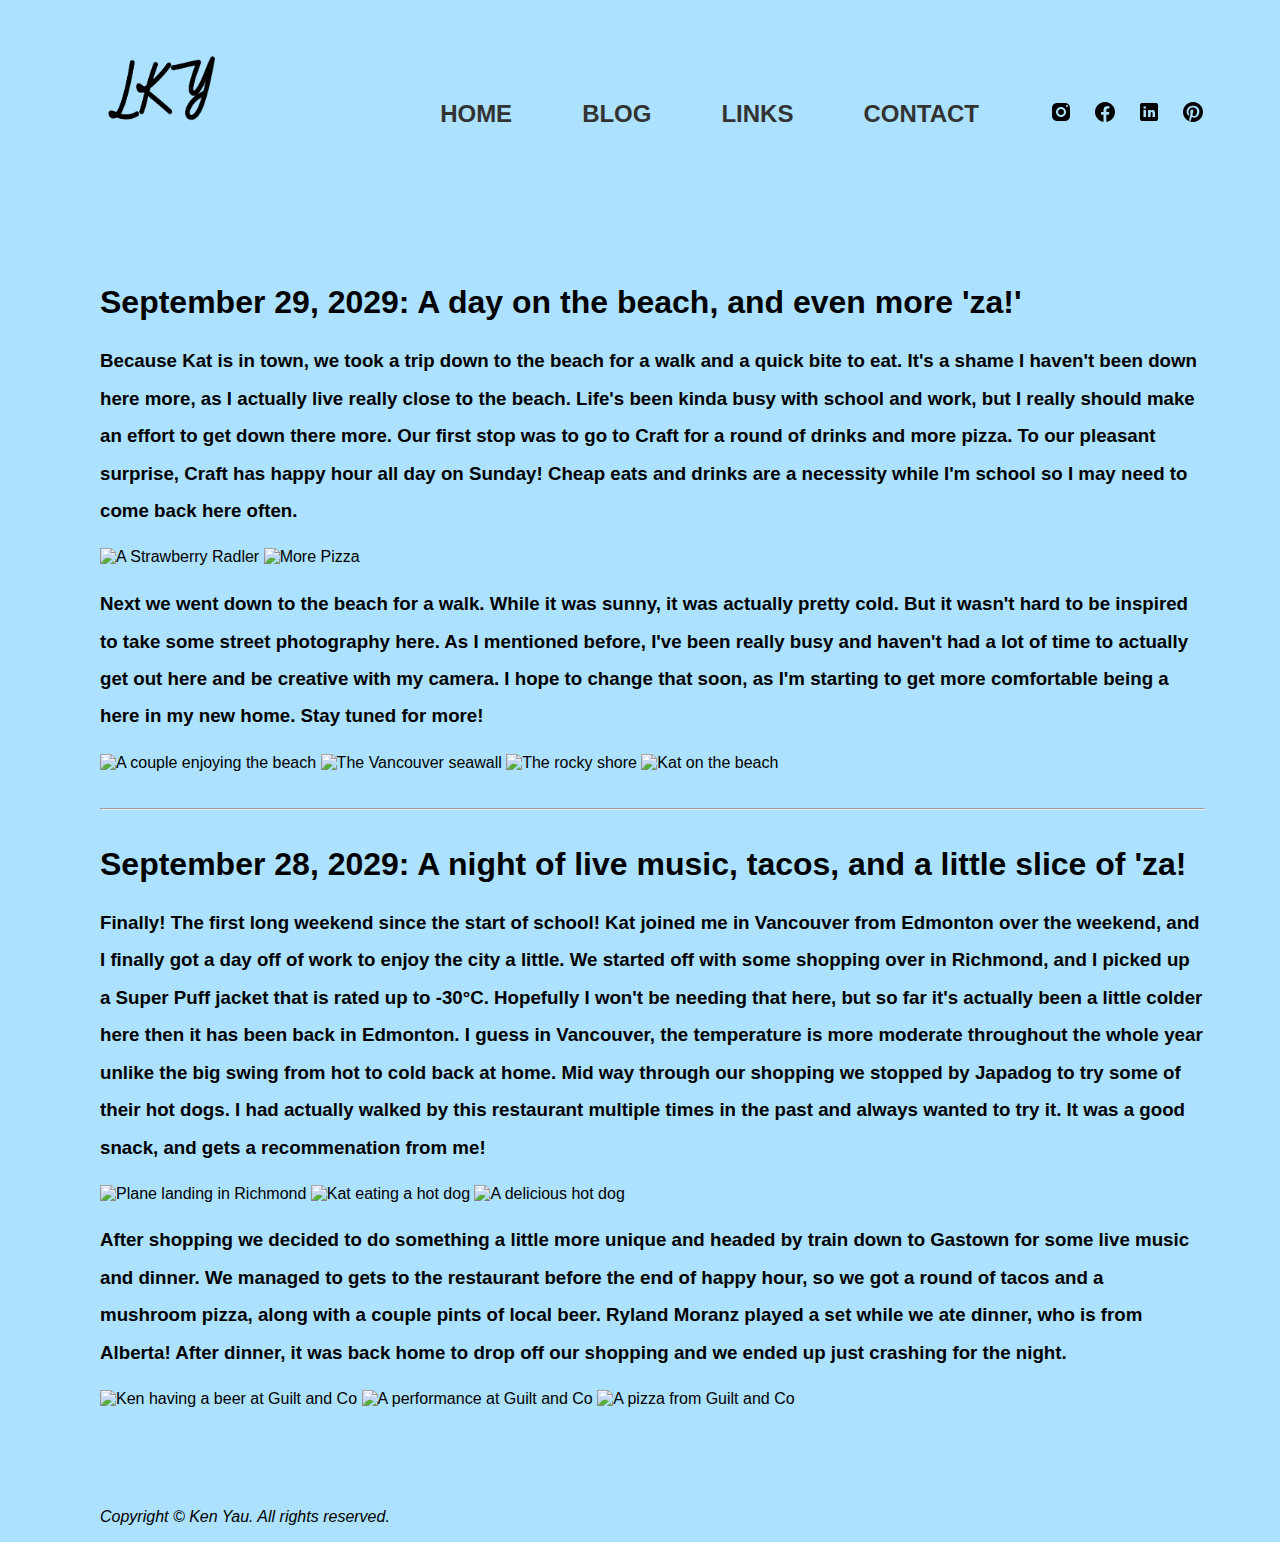
==== blog.html @ 62abdeae "Add files via upload" ====
<!DOCTYPE html>
<!-- PROJECT REQUIREMENT: This index.html document includes <!DOCTYPE>, <html>, <head>, and <body> tags correctly. -->
<html>
  <head>
    <title>Ken Yau: Designer / Photographer / FE Developer</title>
    <style>
      .content-wrapper {display: flex; justify-content: space-between; align-items: flex-start; text-align: left; gap: 50px; margin-top: -20px; line-height: 2;}
      a {text-decoration: none; color: rgb(210, 40, 40); font-weight: bold;}
      .me {height: 800px; width: auto;}
      .intro {font-weight: bold; font-size: 64px; margin-bottom: -30px; margin-top: -30px;}
      body {background-color: rgb(172, 226, 255); margin-left: 100px; margin-right: 75px; font-family: Arial, Helvetica, sans-serif; padding-top: -10px;}
      .menu {font-size: 24px; margin-bottom: 100px;}

      @media only screen and (max-width: 600px) {
        body {margin-left: 10px; margin-right: 10px; font-size: 14px;}
        .content-wrapper {flex-direction: column; gap: 20px;}
        .me {max-height: 300px; width: 100%; height: auto;}
        .intro {font-size: 32px;}
        .menu {font-size: 18px;}
        h1, h3 {font-size: 20px; line-height: 1.4;}
        a button {width: 100%; font-size: 18px; padding: 10px 20px;}
        nav ul {flex-direction: column; gap: 10px;}
      }
    </style>
  </head>

  <body>
    <header style="display: flex; justify-content: space-between; margin-top: 50px; margin-bottom: 30px; font-size: 32px;">
      <div class="logo" style="flex-shrink: 1">
        <a href="index.html">
          <img src="assets/logo.png" style="max-height: 80px">
        </a>
      </div>

<!-- PROJECT REQUIREMENT: This page contains at functional links to several other sites on my web page. The menu opens pages in the same tab, while the link
to my photography website at kenoutofken.com opens in a new tab as required according to the rubric for this assignment. -->
      <nav class="menu" style="flex-shrink: 1">
        <ul style="list-style-type: none; display: flex; gap: 20px; margin-top: 50px; padding: 0;">
          <li style="display: inline">
            <a href="index.html" style="text-decoration: none; color: #333; padding-right: 50px">HOME</a>
          </li>
          <li style="display: inline">
            <a href="blog.html" style="text-decoration: none; color: #333; padding-right: 50px">BLOG</a>
          </li>
          <li>
            <a href="links.html" style="text-decoration: none; color: #333; padding-right: 50px">LINKS</a>
          </li>
          <li style="display: inline">
            <a href="mailto:yauken@outlook.com" style="text-decoration: none; color: #333; padding-right: 50px">CONTACT</a>
          </li>
          <li style="display: inline">
              <a href="http://www.instagram.com/kenoutofken/" target="_blank"><img src="assets/icons8-instagram-24.png"></a>
          </li>
          <li style="display: inline">
              <a href="http://www.facebook.com/itskenoutofken/" target="_blank"><img src="assets/icons8-facebook-24.png"></a>
          </li>
          <li style="display: inline">
              <a href="https://www.linkedin.com/in/kenoutofken/" target="_blank"><img src="assets/icons8-linkedin-24.png"></a>
          </li>
          <li style="display: inline">
              <a href="http://www.pinterest.com/kenoutofken/" target="_blank"><img src="assets/icons8-pinterest-24.png"></a>
          </li>
          </li>
        </ul>
      </nav>
    </header>

<!-- PROJECT REQUIREMENT: The following blog post is to use the heading requirements as described by the project outline. A larger <h1> tag was used for
title of the blog post, with the body text in 2 separate paragraphs using the <p> tag as required for the project. Each body paragraph
used the <h3> tag for smaller text, as well as a style specification to increase the line spacing to 2.-->
 

  <h1>
    September 29, 2029: A day on the beach, and even more 'za!'
  </h1>
  <h3 style="line-height: 2">
    Because Kat is in town, we took a trip down to the beach for a walk and a quick bite to eat. It's a shame I haven't been down here more, as I actually live really close
    to the beach. Life's been kinda busy with school and work, but I really should make an effort to get down there more. Our first stop was to go to Craft for a round of drinks and more
    pizza. To our pleasant surprise, Craft has happy hour all day on Sunday! Cheap eats and drinks are a necessity while I'm school so I may need to come back here often.
  </h3>
<!-- PROJECT REQUIREMENT: The following images meets the requirement for embedded images with alt attributes. -->
  <div class="image-gallery">
    <img style="max-height: 500px" src="media/DSCF9050.jpg" alt="A Strawberry Radler">
    <img style="max-height: 500px" src="media/DSCF9055.jpg" alt="More Pizza">
  </div>
  <h3 style="line-height: 2">
    Next we went down to the beach for a walk. While it was sunny, it was actually pretty cold. But it wasn't hard to be inspired to take some street photography here. As I mentioned before, I've been really busy and haven't had
    a lot of time to actually get out here and be creative with my camera. I hope to change that soon, as I'm starting to get more comfortable being a here in my new home. Stay tuned for more!
  </h3>
  <div class="image-gallery">
    <img style="max-height: 500px" src="media/DSCF9058.jpg" alt="A couple enjoying the beach">
    <img style="max-height: 500px" src="media/DSCF9060.jpg" alt="The Vancouver seawall">
    <img style="max-height: 500px" src="media/DSCF9067.jpg" alt="The rocky shore">
    <img style="max-height: 500px" src="media/DSCF9077.jpg" alt="Kat on the beach">
  </div>

  <hr style="margin-top: 36px; margin-bottom: 36px;">

    <h1>
      September 28, 2029: A night of live music, tacos, and a little slice of 'za!
    </h1>
    <h3 style="line-height: 2">
      Finally! The first long weekend since the start of school! Kat joined me in Vancouver from Edmonton over the weekend, and I finally got a day off of work to enjoy the city a little. 
      We started off with some shopping over in Richmond, and I picked up a Super Puff jacket that is rated up to -30&degC. Hopefully I won't be needing that here, but so far it's actually been
      a little colder here then it has been back in Edmonton. I guess in Vancouver, the temperature is more moderate throughout the whole year unlike the big swing from hot to cold back at home.
      Mid way through our shopping we stopped by Japadog to try some of their hot dogs. I had actually walked by this restaurant multiple times in the past and always wanted to try it. It was a good snack,
      and gets a recommenation from me!
    </h3>
<!-- PROJECT REQUIREMENT: The following images meets the requirement for embedded images with alt attributes. -->
    <div class="image-gallery">
      <img style="max-height: 500px" src="media/DSCF8983.jpg" alt="Plane landing in Richmond">
      <img style="max-height: 500px" src="media/DSCF8996.jpg" alt="Kat eating a hot dog">
      <img style="max-height: 500px" src="media/DSCF8997.jpg" alt="A delicious hot dog">
    </div>
    <h3 style="line-height: 2">
      After shopping we decided to do something a little more unique and headed by train down to Gastown for some live music and dinner. We managed to gets
      to the restaurant before the end of happy hour, so we got a round of tacos and a mushroom pizza, along with a couple pints of local beer. Ryland Moranz
      played a set while we ate dinner, who is from Alberta! After dinner, it was back home to drop off our shopping and we ended up just crashing for the night.
    </h3>
    <div class="image-gallery">
      <img style="max-height: 500px" src="media/DSCF9017.jpg" alt="Ken having a beer at Guilt and Co">
      <img style="max-height: 500px" src="media/DSCF9018.jpg" alt="A performance at Guilt and Co">
      <img style="max-height: 500px" src="media/DSCF9024.jpg" alt="A pizza from Guilt and Co">
    </div>

    <p style="font-style: italic; margin-top: 100px">Copyright &copy Ken Yau. All rights reserved.</p>
  </body>
</html>
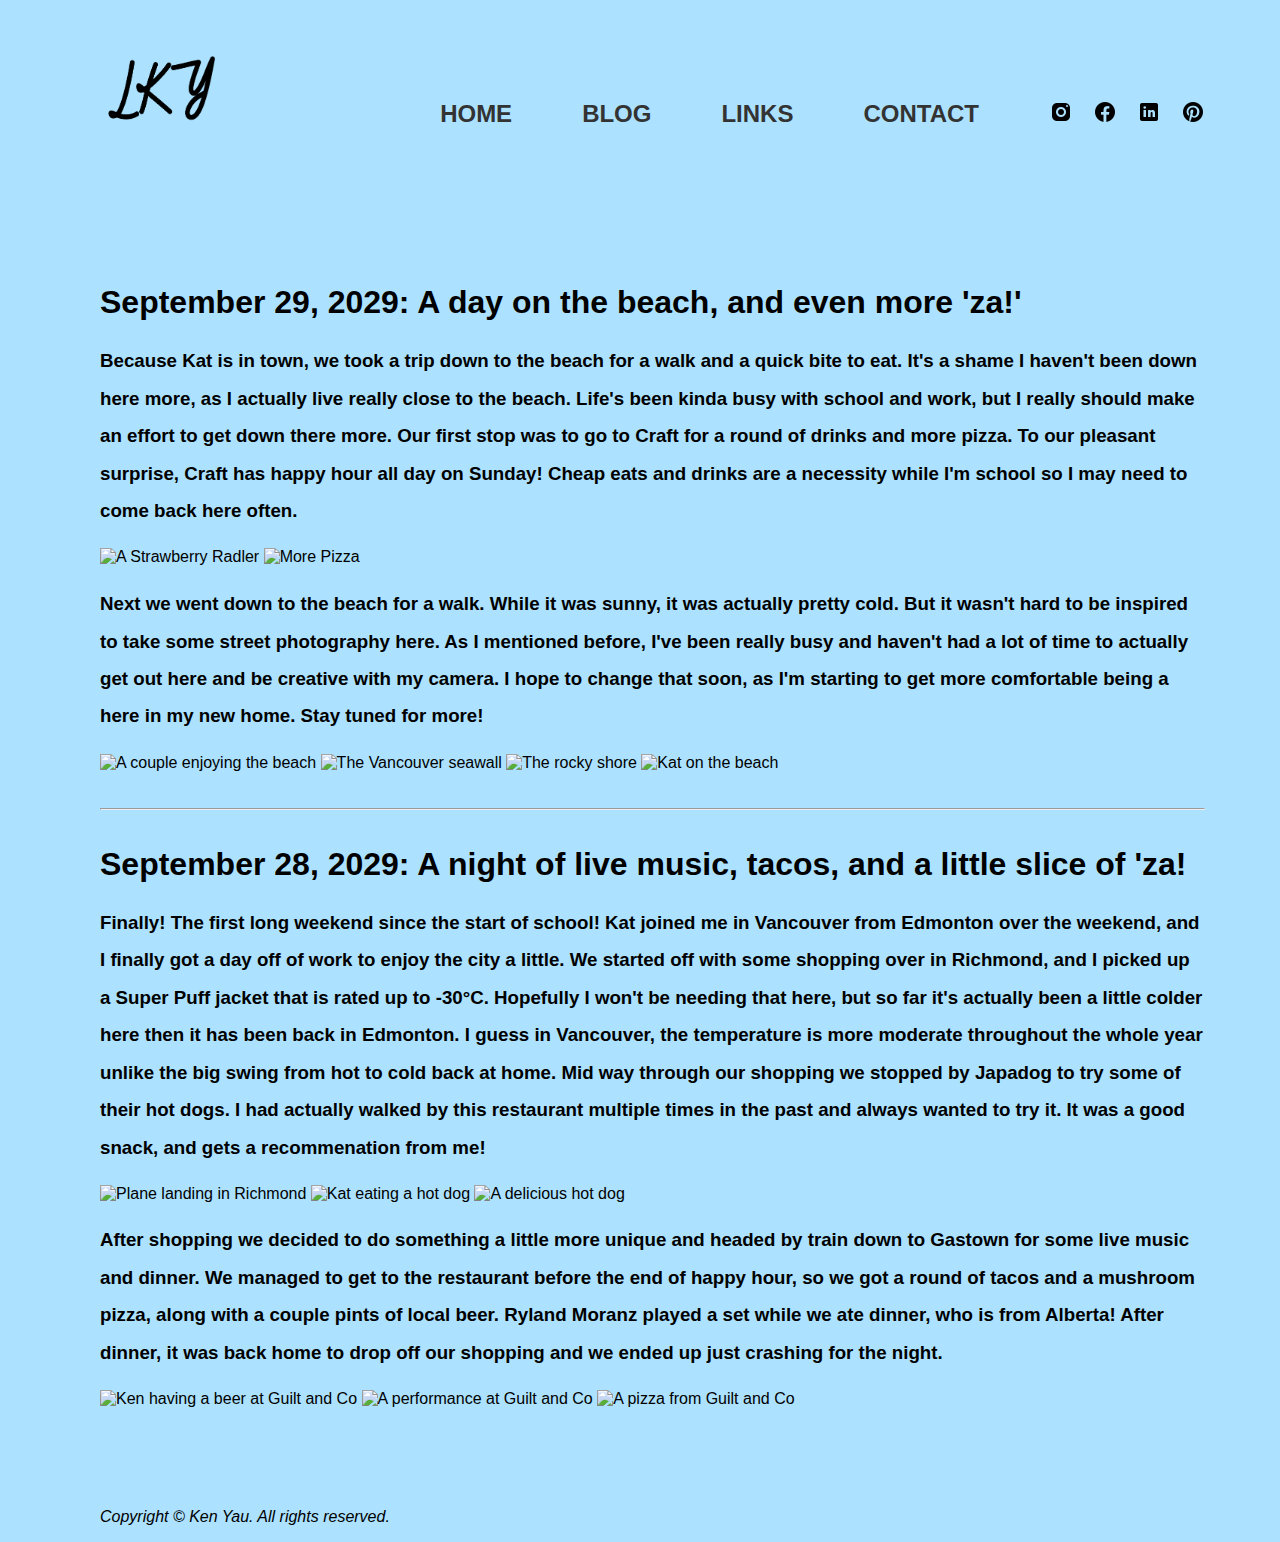
==== commit ef432f95: "Add files via upload" ====
--- a/blog.html
+++ b/blog.html
@@ -2,6 +2,8 @@
 <!-- PROJECT REQUIREMENT: This index.html document includes <!DOCTYPE>, <html>, <head>, and <body> tags correctly. -->
 <html>
   <head>
+    <meta charset="UTF-8">
+    <meta name="viewport" content="width=device-width, initial-scale=1.0">
     <title>Ken Yau: Designer / Photographer / FE Developer</title>
     <style>
       .content-wrapper {display: flex; justify-content: space-between; align-items: flex-start; text-align: left; gap: 50px; margin-top: -20px; line-height: 2;}
@@ -11,7 +13,7 @@
       body {background-color: rgb(172, 226, 255); margin-left: 100px; margin-right: 75px; font-family: Arial, Helvetica, sans-serif; padding-top: -10px;}
       .menu {font-size: 24px; margin-bottom: 100px;}
 
-      @media only screen and (max-width: 600px) {
+      @media only screen and (max-width: 1000px) {
         body {margin-left: 10px; margin-right: 10px; font-size: 14px;}
         .content-wrapper {flex-direction: column; gap: 20px;}
         .me {max-height: 300px; width: 100%; height: auto;}
@@ -113,7 +115,7 @@
       <img style="max-height: 500px" src="media/DSCF8997.jpg" alt="A delicious hot dog">
     </div>
     <h3 style="line-height: 2">
-      After shopping we decided to do something a little more unique and headed by train down to Gastown for some live music and dinner. We managed to gets
+      After shopping we decided to do something a little more unique and headed by train down to Gastown for some live music and dinner. We managed to get
       to the restaurant before the end of happy hour, so we got a round of tacos and a mushroom pizza, along with a couple pints of local beer. Ryland Moranz
       played a set while we ate dinner, who is from Alberta! After dinner, it was back home to drop off our shopping and we ended up just crashing for the night.
     </h3>
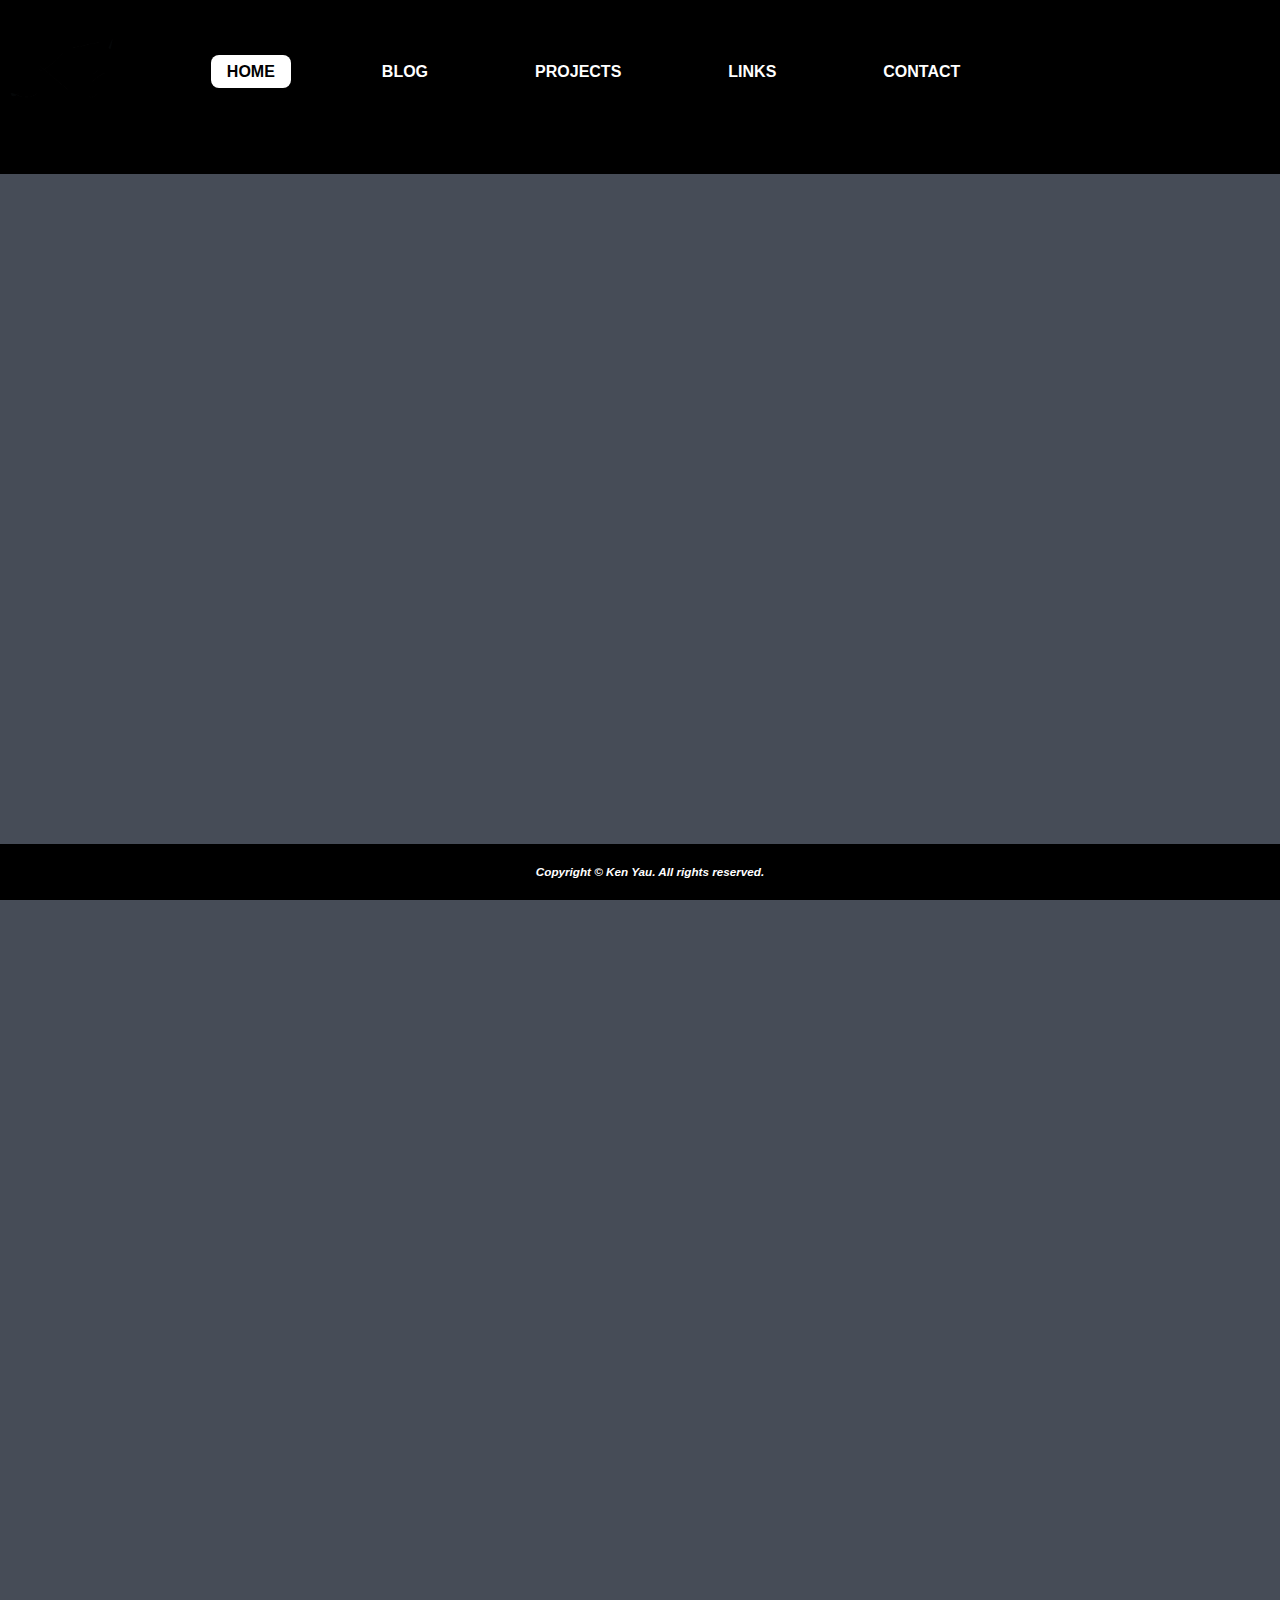
==== commit a77f2ceb: "Add files via upload" ====
--- a/blog.html
+++ b/blog.html
@@ -1,130 +1,319 @@
 <!DOCTYPE html>
-<!-- PROJECT REQUIREMENT: This index.html document includes <!DOCTYPE>, <html>, <head>, and <body> tags correctly. -->
 <html>
   <head>
-    <meta charset="UTF-8">
-    <meta name="viewport" content="width=device-width, initial-scale=1.0">
+    <!-- ASSIGNMENT 03 REQUIREMENT: The following code links the external CSS file to this HTML file. -->
+    <link rel="stylesheet" href="styles.css" />
+    <!-- ASSIGNMENT 03 REQUIREMENT: THe following code links external fonts using Google Font to my website. -->
+    <link rel="preconnect" href="https://fonts.googleapis.com" />
+    <link rel="preconnect" href="https://fonts.gstatic.com" crossorigin />
+    <link
+      href="https://fonts.googleapis.com/css2?family=Oswald:wght@200..700&display=swap"
+      rel="stylesheet"
+    />
+    <link
+      href="https://fonts.googleapis.com/css2?family=Roboto:ital,wght@0,100;0,300;0,400;0,500;0,700;0,900;1,100;1,300;1,400;1,500;1,700;1,900&display=swap"
+      rel="stylesheet"
+    />
+    <link
+      href="https://fonts.googleapis.com/css2?family=Qwitcher+Grypen:wght@400;700&display=swap"
+      rel="stylesheet"
+    />
+    <meta charset="UTF-8" />
+    <meta name="viewport" content="width=device-width, initial-scale=1.0" />
     <title>Ken Yau: Designer / Photographer / FE Developer</title>
-    <style>
-      .content-wrapper {display: flex; justify-content: space-between; align-items: flex-start; text-align: left; gap: 50px; margin-top: -20px; line-height: 2;}
-      a {text-decoration: none; color: rgb(210, 40, 40); font-weight: bold;}
-      .me {height: 800px; width: auto;}
-      .intro {font-weight: bold; font-size: 64px; margin-bottom: -30px; margin-top: -30px;}
-      body {background-color: rgb(172, 226, 255); margin-left: 100px; margin-right: 75px; font-family: Arial, Helvetica, sans-serif; padding-top: -10px;}
-      .menu {font-size: 24px; margin-bottom: 100px;}
-
-      @media only screen and (max-width: 1000px) {
-        body {margin-left: 10px; margin-right: 10px; font-size: 14px;}
-        .content-wrapper {flex-direction: column; gap: 20px;}
-        .me {max-height: 300px; width: 100%; height: auto;}
-        .intro {font-size: 32px;}
-        .menu {font-size: 18px;}
-        h1, h3 {font-size: 20px; line-height: 1.4;}
-        a button {width: 100%; font-size: 18px; padding: 10px 20px;}
-        nav ul {flex-direction: column; gap: 10px;}
-      }
-    </style>
   </head>
 
   <body>
-    <header style="display: flex; justify-content: space-between; margin-top: 50px; margin-bottom: 30px; font-size: 32px;">
-      <div class="logo" style="flex-shrink: 1">
-        <a href="index.html">
-          <img src="assets/logo.png" style="max-height: 80px">
-        </a>
-      </div>
-
-<!-- PROJECT REQUIREMENT: This page contains at functional links to several other sites on my web page. The menu opens pages in the same tab, while the link
-to my photography website at kenoutofken.com opens in a new tab as required according to the rubric for this assignment. -->
-      <nav class="menu" style="flex-shrink: 1">
-        <ul style="list-style-type: none; display: flex; gap: 20px; margin-top: 50px; padding: 0;">
-          <li style="display: inline">
-            <a href="index.html" style="text-decoration: none; color: #333; padding-right: 50px">HOME</a>
-          </li>
-          <li style="display: inline">
-            <a href="blog.html" style="text-decoration: none; color: #333; padding-right: 50px">BLOG</a>
-          </li>
-          <li>
-            <a href="links.html" style="text-decoration: none; color: #333; padding-right: 50px">LINKS</a>
-          </li>
-          <li style="display: inline">
-            <a href="mailto:yauken@outlook.com" style="text-decoration: none; color: #333; padding-right: 50px">CONTACT</a>
-          </li>
-          <li style="display: inline">
-              <a href="http://www.instagram.com/kenoutofken/" target="_blank"><img src="assets/icons8-instagram-24.png"></a>
-          </li>
-          <li style="display: inline">
-              <a href="http://www.facebook.com/itskenoutofken/" target="_blank"><img src="assets/icons8-facebook-24.png"></a>
-          </li>
-          <li style="display: inline">
-              <a href="https://www.linkedin.com/in/kenoutofken/" target="_blank"><img src="assets/icons8-linkedin-24.png"></a>
-          </li>
-          <li style="display: inline">
-              <a href="http://www.pinterest.com/kenoutofken/" target="_blank"><img src="assets/icons8-pinterest-24.png"></a>
-          </li>
+    <header>
+      <div>
+        <a href="index.html"><img id="sitelogo" src="assets/logo.png" /></a>
+      </div>
+      <nav class="menu">
+        <ul id="menubar">
+          <li>
+            <a
+              href="index.html"
+              style="
+                text-decoration: none;
+                color: black;
+                background-color: White;
+                border-radius: 8px;
+                padding: 8px 16px;
+              "
+              >HOME</a
+            >
+          </li>
+          <li>
+            <a href="blog.html" style="text-decoration: none">BLOG</a>
+          </li>
+          <li>
+            <a href="projects.html" style="text-decoration: none">PROJECTS</a>
+          </li>
+          <li>
+            <a href="links.html" style="text-decoration: none">LINKS</a>
+          </li>
+          <li>
+            <a href="mailto:yauken@outlook.com" style="text-decoration: none"
+              >CONTACT</a
+            >
           </li>
         </ul>
       </nav>
+      <ul id="socialmedia">
+        <li>
+          <a href="http://www.instagram.com/kenoutofken/" target="_blank"
+            ><img
+              src="assets/icons8-instagram-24.png"
+              width="24px"
+              height="24px"
+          /></a>
+        </li>
+        <li>
+          <a href="http://www.facebook.com/itskenoutofken/" target="_blank"
+            ><img
+              src="assets/icons8-facebook-24.png"
+              width="24px"
+              height="24px"
+          /></a>
+        </li>
+        <li>
+          <a href="https://www.linkedin.com/in/kenoutofken/" target="_blank"
+            ><img
+              src="assets/icons8-linkedin-24.png"
+              width="24px"
+              height="24px"
+          /></a>
+        </li>
+        <li>
+          <a href="http://www.pinterest.com/kenoutofken/" target="_blank"
+            ><img
+              src="assets/icons8-pinterest-24.png"
+              width="24px"
+              height="24px"
+          /></a>
+        </li>
+      </ul>
     </header>
-
-<!-- PROJECT REQUIREMENT: The following blog post is to use the heading requirements as described by the project outline. A larger <h1> tag was used for
-title of the blog post, with the body text in 2 separate paragraphs using the <p> tag as required for the project. Each body paragraph
-used the <h3> tag for smaller text, as well as a style specification to increase the line spacing to 2.-->
- 
-
-  <h1>
-    September 29, 2029: A day on the beach, and even more 'za!'
-  </h1>
-  <h3 style="line-height: 2">
-    Because Kat is in town, we took a trip down to the beach for a walk and a quick bite to eat. It's a shame I haven't been down here more, as I actually live really close
-    to the beach. Life's been kinda busy with school and work, but I really should make an effort to get down there more. Our first stop was to go to Craft for a round of drinks and more
-    pizza. To our pleasant surprise, Craft has happy hour all day on Sunday! Cheap eats and drinks are a necessity while I'm school so I may need to come back here often.
-  </h3>
-<!-- PROJECT REQUIREMENT: The following images meets the requirement for embedded images with alt attributes. -->
-  <div class="image-gallery">
-    <img style="max-height: 500px" src="media/DSCF9050.jpg" alt="A Strawberry Radler">
-    <img style="max-height: 500px" src="media/DSCF9055.jpg" alt="More Pizza">
-  </div>
-  <h3 style="line-height: 2">
-    Next we went down to the beach for a walk. While it was sunny, it was actually pretty cold. But it wasn't hard to be inspired to take some street photography here. As I mentioned before, I've been really busy and haven't had
-    a lot of time to actually get out here and be creative with my camera. I hope to change that soon, as I'm starting to get more comfortable being a here in my new home. Stay tuned for more!
-  </h3>
-  <div class="image-gallery">
-    <img style="max-height: 500px" src="media/DSCF9058.jpg" alt="A couple enjoying the beach">
-    <img style="max-height: 500px" src="media/DSCF9060.jpg" alt="The Vancouver seawall">
-    <img style="max-height: 500px" src="media/DSCF9067.jpg" alt="The rocky shore">
-    <img style="max-height: 500px" src="media/DSCF9077.jpg" alt="Kat on the beach">
-  </div>
-
-  <hr style="margin-top: 36px; margin-bottom: 36px;">
-
-    <h1>
-      September 28, 2029: A night of live music, tacos, and a little slice of 'za!
-    </h1>
-    <h3 style="line-height: 2">
-      Finally! The first long weekend since the start of school! Kat joined me in Vancouver from Edmonton over the weekend, and I finally got a day off of work to enjoy the city a little. 
-      We started off with some shopping over in Richmond, and I picked up a Super Puff jacket that is rated up to -30&degC. Hopefully I won't be needing that here, but so far it's actually been
-      a little colder here then it has been back in Edmonton. I guess in Vancouver, the temperature is more moderate throughout the whole year unlike the big swing from hot to cold back at home.
-      Mid way through our shopping we stopped by Japadog to try some of their hot dogs. I had actually walked by this restaurant multiple times in the past and always wanted to try it. It was a good snack,
-      and gets a recommenation from me!
-    </h3>
-<!-- PROJECT REQUIREMENT: The following images meets the requirement for embedded images with alt attributes. -->
-    <div class="image-gallery">
-      <img style="max-height: 500px" src="media/DSCF8983.jpg" alt="Plane landing in Richmond">
-      <img style="max-height: 500px" src="media/DSCF8996.jpg" alt="Kat eating a hot dog">
-      <img style="max-height: 500px" src="media/DSCF8997.jpg" alt="A delicious hot dog">
+    <div class="blog">
+      <h2>
+        Ocotber 10, 2024: A Really Expensive Pork Chop and a Beer Killed by Beef
+        Jerky
+      </h2>
+      <p>
+        Jeff was in town last week for a wedding so we had a chance to catch up.
+        We went to check out this really cool restaurant called Bar Tartar in
+        Gastown. The idea behind this spot is that they have rotating chefs that
+        come in and create feature menus for a limited time. This time around,
+        Jeff treated me to some pork, hand made pasta noodles, and vegetables.
+        They were small tapas, but really tasty. Honestly it was pretty
+        expensive, but definitely worth the experience if you are a food lover.
+      </p>
+      <div class="image-gallery">
+        <img
+          class="blogpics"
+          style="max-height: 500px"
+          src="media/DSCF9095.jpg"
+          alt="A Strawberry Radler"
+        />
+        <img
+          class="blogpics"
+          style="max-height: 500px"
+          src="media/DSCF9099.jpg"
+          alt="A Strawberry Radler"
+        />
+      </div>
+      <p>
+        Afterwards, we went to Guilt and Co again (which is quickly becoming one of my favorite
+        spots here in the city). I spilled a beer all over Jeff while trying to get a piece of
+        beef jerky, so that was one way to start the experience. Later on in the night, we walked
+        down Granville St and as is tradition for my blog, got a pizza from Firecrust before heading
+        home. I also learned that my Fuji X100 camera really likes to default to 12800 ISO when set on
+        automatic, even when using the built in flash, so that was a lesson learned to manually set that
+        as these photos look pretty rough!
+        <div class="image-gallery">
+          <img
+            class="blogpics"
+            style="max-height: 500px"
+            src="media/DSCF9111.jpg"
+            alt="A Strawberry Radler"
+          />
+          <img
+            class="blogpics"
+            style="max-height: 500px"
+            src="media/DSCF9116.jpg"
+            alt="A Strawberry Radler"
+          />
+        </div>
+      </p>
+
+      <hr style="margin-top: 36px; margin-bottom: 36px" />
+
+      <h2>September 29, 2024: A day on the beach, and even more 'za!'</h2>
+      <p>
+        Because Kat is in town, we took a trip down to the beach for a walk and
+        a quick bite to eat. It's a shame I haven't been down here more, as I
+        actually live really close to the beach. Life's been kinda busy with
+        school and work, but I really should make an effort to get down there
+        more. Our first stop was to go to Craft for a round of drinks and more
+        pizza. To our pleasant surprise, Craft has happy hour all day on Sunday!
+        Cheap eats and drinks are a necessity while I'm school so I may need to
+        come back here often.
+      </p>
+      <div class="image-gallery">
+        <img
+          class="blogpics"
+          style="max-height: 500px"
+          src="media/DSCF9050.jpg"
+          alt="A Strawberry Radler"
+        />
+        <img
+          class="blogpics"
+          style="max-height: 500px"
+          src="media/DSCF9055.jpg"
+          alt="More Pizza"
+        />
+      </div>
+      <p>
+        Next we went down to the beach for a walk. While it was sunny, it was
+        actually pretty cold. But it wasn't hard to be inspired to take some
+        street photography here. As I mentioned before, I've been really busy
+        and haven't had a lot of time to actually get out here and be creative
+        with my camera. I hope to change that soon, as I'm starting to get more
+        comfortable being a here in my new home. Stay tuned for more!
+      </p>
+      <div class="image-gallery">
+        <img
+          class="blogpics"
+          style="max-height: 500px"
+          src="media/DSCF9058.jpg"
+          alt="A couple enjoying the beach"
+        />
+        <img
+          class="blogpics"
+          style="max-height: 500px"
+          src="media/DSCF9060.jpg"
+          alt="The Vancouver seawall"
+        />
+        <img
+          class="blogpics"
+          style="max-height: 500px"
+          src="media/DSCF9067.jpg"
+          alt="The rocky shore"
+        />
+        <img
+          class="blogpics"
+          style="max-height: 500px"
+          src="media/DSCF9077.jpg"
+          alt="Kat on the beach"
+        />
+      </div>
+
+      <hr style="margin-top: 36px; margin-bottom: 36px" />
+
+      <h2>
+        September 28, 2024: A night of live music, tacos, and a little slice of
+        'za!
+      </h2>
+      <p>
+        Finally! The first long weekend since the start of school! Kat joined me
+        in Vancouver from Edmonton over the weekend, and I finally got a day off
+        of work to enjoy the city a little. We started off with some shopping
+        over in Richmond, and I picked up a Super Puff jacket that is rated up
+        to -30&degC. Hopefully I won't be needing that here, but so far it's
+        actually been a little colder here then it has been back in Edmonton. I
+        guess in Vancouver, the temperature is more moderate throughout the
+        whole year unlike the big swing from hot to cold back at home. Mid way
+        through our shopping we stopped by Japadog to try some of their hot
+        dogs. I had actually walked by this restaurant multiple times in the
+        past and always wanted to try it. It was a good snack, and gets a
+        recommenation from me!
+      </p>
+      <div class="image-gallery">
+        <img
+          class="blogpics"
+          style="max-height: 500px"
+          src="media/DSCF8983.jpg"
+          alt="Plane landing in Richmond"
+        />
+        <img
+          class="blogpics"
+          style="max-height: 500px"
+          src="media/DSCF8996.jpg"
+          alt="Kat eating a hot dog"
+        />
+        <img
+          class="blogpics"
+          style="max-height: 500px"
+          src="media/DSCF8997.jpg"
+          alt="A delicious hot dog"
+        />
+      </div>
+      <p>
+        After shopping we decided to do something a little more unique and
+        headed by train down to Gastown for some live music and dinner. We
+        managed to get to the restaurant before the end of happy hour, so we got
+        a round of tacos and a mushroom pizza, along with a couple pints of
+        local beer. Ryland Moranz played a set while we ate dinner, who is from
+        Alberta! After dinner, it was back home to drop off our shopping and we
+        ended up just crashing for the night.
+      </p>
+      <div class="image-gallery">
+        <img
+          class="blogpics"
+          style="max-height: 500px"
+          src="media/DSCF9017.jpg"
+          alt="Ken having a beer at Guilt and Co"
+        />
+        <img
+          class="blogpics"
+          style="max-height: 500px"
+          src="media/DSCF9018.jpg"
+          alt="A performance at Guilt and Co"
+        />
+        <img
+          class="blogpics"
+          style="max-height: 500px"
+          src="media/DSCF9024.jpg"
+          alt="A pizza from Guilt and Co"
+        />
+      </div>
     </div>
-    <h3 style="line-height: 2">
-      After shopping we decided to do something a little more unique and headed by train down to Gastown for some live music and dinner. We managed to get
-      to the restaurant before the end of happy hour, so we got a round of tacos and a mushroom pizza, along with a couple pints of local beer. Ryland Moranz
-      played a set while we ate dinner, who is from Alberta! After dinner, it was back home to drop off our shopping and we ended up just crashing for the night.
-    </h3>
-    <div class="image-gallery">
-      <img style="max-height: 500px" src="media/DSCF9017.jpg" alt="Ken having a beer at Guilt and Co">
-      <img style="max-height: 500px" src="media/DSCF9018.jpg" alt="A performance at Guilt and Co">
-      <img style="max-height: 500px" src="media/DSCF9024.jpg" alt="A pizza from Guilt and Co">
-    </div>
-
-    <p style="font-style: italic; margin-top: 100px">Copyright &copy Ken Yau. All rights reserved.</p>
+    <footer>
+      <ul id="footer-socialmedia" style="margin-bottom: 3px">
+        <li>
+          <a href="http://www.instagram.com/kenoutofken/" target="_blank"
+            ><img
+              src="assets/icons8-instagram-24.png"
+              width="24px"
+              height="24px"
+          /></a>
+        </li>
+        <li>
+          <a href="http://www.facebook.com/itskenoutofken/" target="_blank"
+            ><img
+              src="assets/icons8-facebook-24.png"
+              width="24px"
+              height="24px"
+          /></a>
+        </li>
+        <li>
+          <a href="https://www.linkedin.com/in/kenoutofken/" target="_blank"
+            ><img
+              src="assets/icons8-linkedin-24.png"
+              width="24px"
+              height="24px"
+          /></a>
+        </li>
+        <li>
+          <a href="http://www.pinterest.com/kenoutofken/" target="_blank"
+            ><img
+              src="assets/icons8-pinterest-24.png"
+              width="24px"
+              height="24px"
+          /></a>
+        </li>
+      </ul>
+      <h3>Copyright &copy Ken Yau. All rights reserved.</h3>
+    </footer>
   </body>
 </html>
--- a/styles.css
+++ b/styles.css
@@ -0,0 +1,265 @@
+header {
+    display: flex;
+    justify-content: space-evenly;
+    align-items: center;
+    /* ASSIGNMENT 03 REQUIREMENT: The following code defines a different color for my header, main (body), and footer. */
+    background-color: black;
+    padding-top: 30px;
+    width: 100%;
+    height: fit-content;
+    position: fixed;
+    top: 0;
+    left: 0;
+    z-index: 1000;
+    padding-bottom: 60px;
+}
+#sitelogo {
+    max-height: 80px;
+}
+/* ASSIGNMENT 03 REQUIREMENT: CSS Box Model is used throughout this stylesheet to create padding, margins, and borders around
+various sections to create the intended layout. */
+body {
+    display: flex;
+    justify-content: center;
+    font-family: "Roboto", sans-serif;
+    /* ASSIGNMENT 03 REQUIREMENT: The following code defines a different color for my header, main (body), and footer. */
+    background-color: rgb(70, 76, 87);
+    margin-left: 75px;
+    margin-right: 75px;
+    font-family: Helvetica, sans-serif;
+    padding-top: 200px;
+    padding-bottom: 100px;
+    background-image: url("media/DSCF9067-2.jpg");
+    background-repeat: no-repeat;
+    background-position: center center;
+    background-attachment: fixed;
+    background-size: cover;
+    color: white;
+    overflow-y: auto;
+}
+.content-wrapper {
+    font-family: "Roboto", sans-serif;
+    display: flex;
+    flex-direction: column;
+    text-align: left;
+    line-height: 2;
+    max-width: 1920px;
+    background-color: rgba(0, 0, 0, 0.85);
+    border-radius: 24px;
+    padding-left: 48px;
+    padding-top: 24px;
+    padding-right: 48px;
+    padding-bottom: 24px;
+    color: white;
+    opacity: 0;
+    transform: translateY(100%);
+    animation: content-wrapper 0.25s forwards ease-out;
+    animation-delay: 0.5s;
+}
+@keyframes content-wrapper {
+    to {
+        opacity: 1;
+        transform: translateY(0);
+    }
+}
+/* ASSIGNMENT 03 REQUIREMENT: The following are custom CSS for h1, h2, and p as required for the CSS Typography requirement for the assignment #03.
+the size of the font is different between the 3 tags, and "Oswald" is used as the font for the headers, and "helvetica" is used for the paragraphs. */
+h1 {
+    font-family: "Oswald", sans-serif;
+    font-variant: small-caps;
+    color: rgb(210, 40, 40);
+    font-size: 7em;
+    margin-bottom: -16px;
+    margin-top: -16px;
+}
+h2 {
+    font-family: "Oswald", sans-serif;
+    font-variant: small-caps;
+    color: rgb(210, 40, 40);
+    font-size: 4em;
+    margin-top: 12px;
+    margin-bottom: 12px;
+}
+p {
+    font-family: helvetica, san-serif;
+    color: white;
+    font-size: 1.5em;
+    font-weight: bold;
+    line-height: 2;
+}
+/* ASSIGNMENT 03 REQUIREMENT: The following code changes the display of my links. It makes the default color for the links red, 
+and when hovered over, it turns white. */
+a {
+    text-decoration: none;
+    color: rgb(210, 40, 40);
+    font-weight: bold;
+}
+a:hover {
+    color: white;
+    font-weight: bolder;
+    text-decoration: underline;
+}
+.me {
+    height: 800px;
+    width: auto;
+}
+.intro {
+    font-weight: bold;
+    font-size: 64px;
+    margin-bottom: -30px;
+    margin-top: -30px;
+}
+#menubar {
+    list-style-type: none;
+    display: flex;
+    justify-content: center;
+    align-content: center;
+    gap: 75px;
+    font-size: 1em;
+}
+.menu {
+    display: flex;
+    font-family: "Oswald", sans-serif;
+}
+.menu a {
+    padding: 8px 16px;
+    border-radius: 8px;
+    transition: all 0.3s ease;
+    background-color: transparent;
+    padding: 8px 16px;
+    color: white;
+}
+.menu a:hover {
+    background-color: White;
+    border-radius: 8px;
+    padding: 8px 16px;
+    color: black;
+}
+/* ASSIGNMENT 03 REQUIREMENT: The following code applies to the images in the blog section of the website. It creates a white
+border around the images for visual enhancement. */
+.blogpics {
+    border: 5px solid white;
+    max-height: 50px;
+}
+.blog {         
+    font-family: "Roboto", sans-serif;
+    max-width: 1920px;
+    background-color: rgba(0, 0, 0, 0.85);
+    border-radius: 24px;
+    padding-left: 48px;
+    padding-top: 24px;
+    padding-right: 48px;
+    padding-bottom: 24px;
+    color: white;
+    opacity: 0;
+    transform: translateY(100%);
+    animation: blog 0.5s forwards ease-out;
+    animation-delay: 0.5s;
+    overflow-y: auto;
+}
+@keyframes blog {
+    to {
+        opacity: 1;
+        transform: translateY(0);
+    }
+}
+/* ASSIGNMENT 03 REQUIREMENT: The following code adds a margin to my <ul> and <ol> list items. The bullet points for both of
+these lists has been customized to a square. */
+ol {
+    margin-left: 50px;
+    font-family: helvetica, san-serif;
+    font-weight: bold;
+    font-size: 24px;
+    list-style-type: square;
+}
+ul {
+    margin-left: 50px;
+    font-family: helvetica, san-serif;
+    font-weight: bold;
+    font-size: 24px;
+    list-style-type: square;
+}
+#socialmedia {
+    list-style-type: none;
+    display: flex;
+    gap: 50px;
+}
+#footer-socialmedia {
+    display: none;
+}
+footer {
+    /* ASSIGNMENT 03 REQUIREMENT: The following code defines a different color for my header, main (body), and footer. */
+    background-color: black;
+    padding: 10px;
+    width: 100%;
+    position: fixed;
+    bottom: 0;
+    left: 0;
+    z-index: 1000;
+    color: white;
+    display: flex;
+    justify-content: center;
+    text-align: center;
+    font-size: 10px;
+    font-style: italic;
+}
+/* ASSIGNMENT 03 REQUIREMENT: The following code allows for my website to be responsive. Using the media query, the website
+changes its layout when a screen size smaller than 1080px wide is used to access it. */
+@media (max-width: 1080px) {
+    header {
+        padding: 20px 0;
+        justify-content: center;
+    }
+    body {
+        flex-direction: column;
+        margin-left: 10px;
+        margin-right: 10px;
+        padding-top: 80px;
+        padding-bottom: 120px;
+    }
+    h1 {
+        font-size: 1.5em;
+        margin-bottom: 0;
+    }
+    h2 {
+        font-size: 1.5em;
+        margin-bottom: 0;
+    }
+    p {
+        font-size: 1em;
+    }
+    ul {
+        font-size: 1em;
+        margin-left: 15px;
+    }
+    ol {
+        font-size: 1em;
+        margin-left: 15px;
+    }
+    #menubar {
+        font-size: 10px;
+        gap: 4px;
+        padding: 0;
+        margin: 0;
+    }
+    #sitelogo {
+        display: none;
+    }
+    footer {
+        justify-content: center;
+        flex-direction: column;
+        font-size: 8px;
+    }
+    #socialmedia {
+        display: none;
+    }
+    #footer-socialmedia {
+        display: flex;
+        justify-content: center;
+        gap: 20px;
+        list-style-type: none;
+        padding: 0;
+        margin: 0;
+        margin-bottom: -5px;
+    }
+}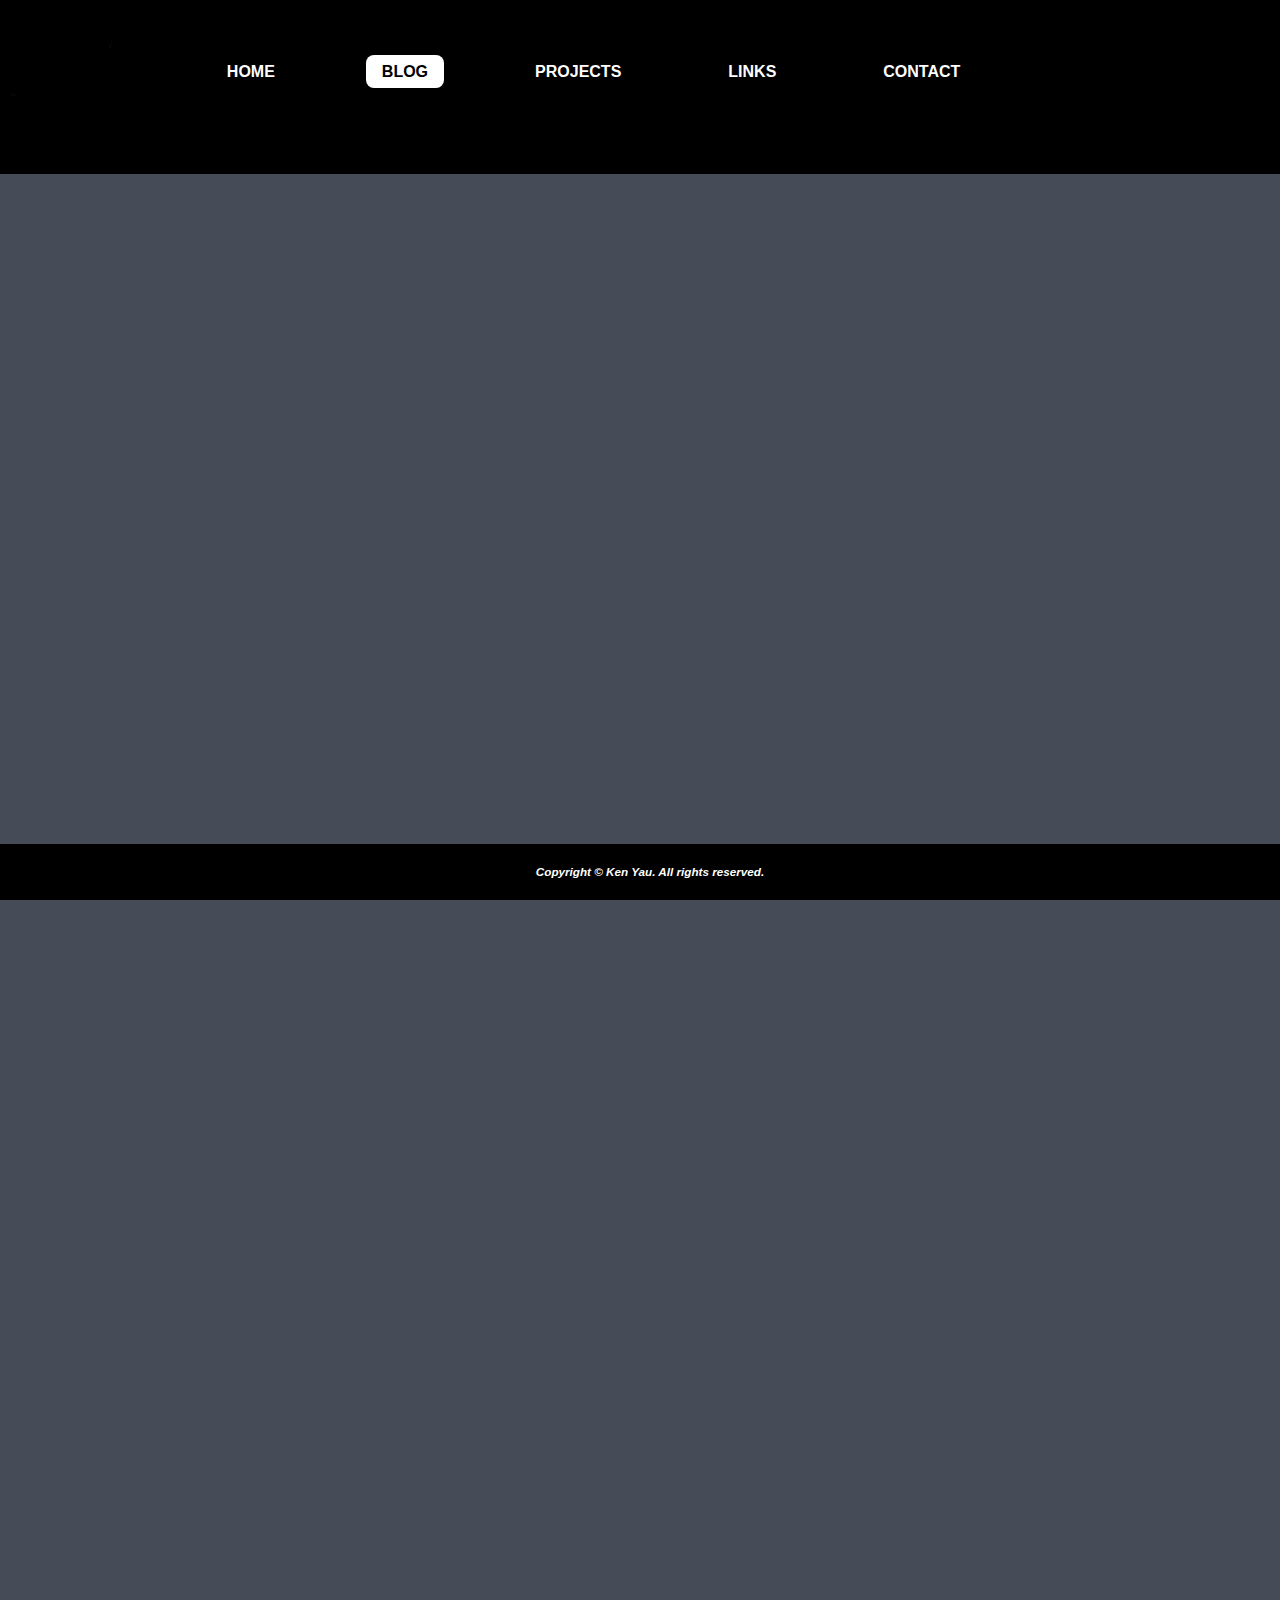
==== commit fb07c2ed: "Add files via upload" ====
--- a/blog.html
+++ b/blog.html
@@ -31,20 +31,18 @@
       <nav class="menu">
         <ul id="menubar">
           <li>
-            <a
-              href="index.html"
-              style="
-                text-decoration: none;
-                color: black;
-                background-color: White;
-                border-radius: 8px;
-                padding: 8px 16px;
-              "
-              >HOME</a
+            <a href="index.html">HOME</a>
+          </li>
+          <li>
+            <a href="blog.html"
+            style="
+            text-decoration: none;
+            color: black;
+            background-color: White;
+            border-radius: 8px;
+            padding: 8px 16px;"
+            >BLOG</a
             >
-          </li>
-          <li>
-            <a href="blog.html" style="text-decoration: none">BLOG</a>
           </li>
           <li>
             <a href="projects.html" style="text-decoration: none">PROJECTS</a>
--- a/styles.css
+++ b/styles.css
@@ -139,7 +139,8 @@
 border around the images for visual enhancement. */
 .blogpics {
     border: 5px solid white;
-    max-height: 50px;
+    max-height: 33%;
+    max-height: 33%;
 }
 .blog {         
     font-family: "Roboto", sans-serif;
@@ -262,4 +263,8 @@
         margin: 0;
         margin-bottom: -5px;
     }
+    .blogpics {
+        max-width: 100%;
+        max-height: 75%;
+    }
 }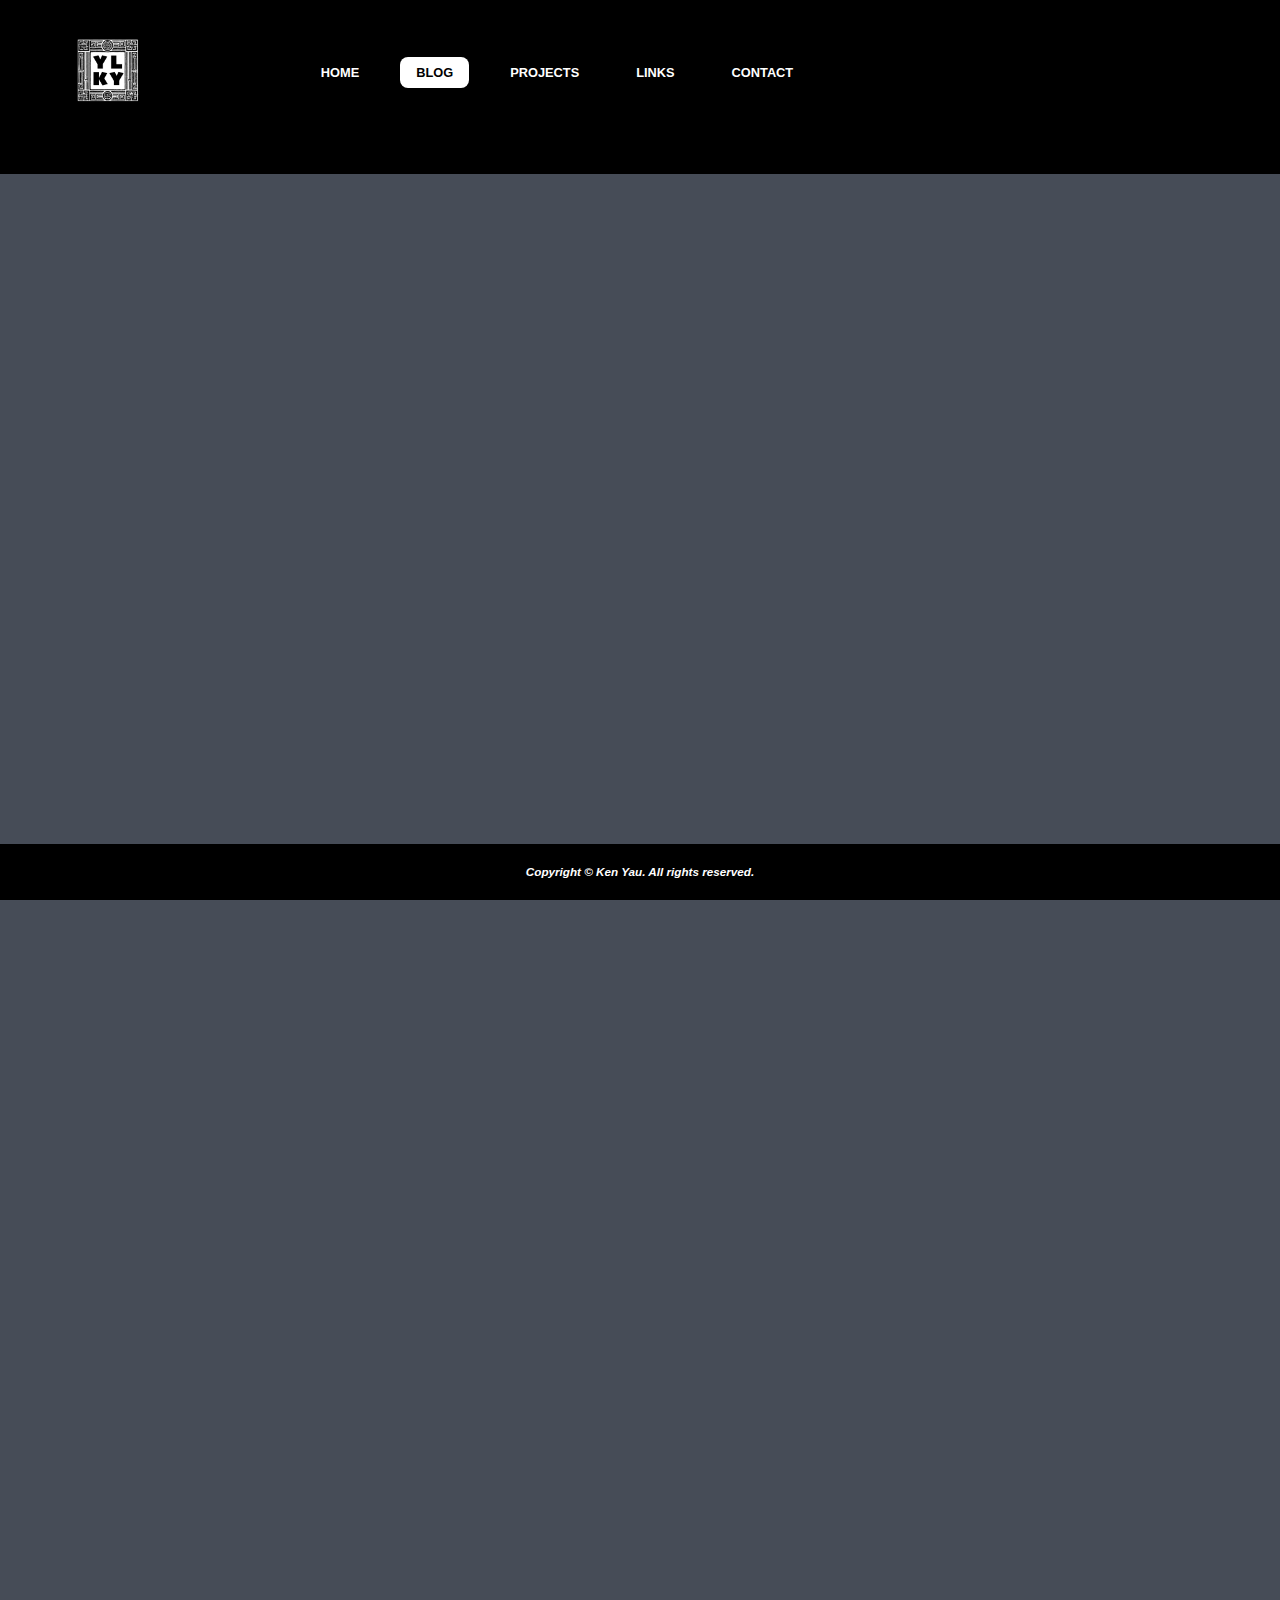
==== commit e58532a2: "Add files via upload" ====
--- a/blog.html
+++ b/blog.html
@@ -28,21 +28,15 @@
       <div>
         <a href="index.html"><img id="sitelogo" src="assets/logo.png" /></a>
       </div>
+      <input type="checkbox" id="hamburger" />
+      <label for="hamburger" class="burger"></label>
       <nav class="menu">
         <ul id="menubar">
           <li>
             <a href="index.html">HOME</a>
           </li>
           <li>
-            <a href="blog.html"
-            style="
-            text-decoration: none;
-            color: black;
-            background-color: White;
-            border-radius: 8px;
-            padding: 8px 16px;"
-            >BLOG</a
-            >
+            <a  id="active" href="blog.html" style="text-decoration: none">BLOG</a>
           </li>
           <li>
             <a href="projects.html" style="text-decoration: none">PROJECTS</a>
--- a/styles.css
+++ b/styles.css
@@ -1,8 +1,59 @@
+* {
+    box-sizing: border-box;
+}
+.row {
+    display: grid;
+    grid-template-columns: 1fr 1fr 1fr;
+    grid-template-areas:
+        "a a a"
+        "b c c"
+        "d e e"
+        "f f g";
+}
+.a, .b, .c, .d, .e, .f, .g {
+    padding: 40px;
+    flex-direction: column;
+    display: flex;
+    align-items: center;
+    justify-content: center;
+    text-align: left;
+}
+.a img, .b img, .c img, .d img, .e img, .f img, .g img {
+    max-width: 100%;
+    height: auto;
+    object-fit: contain;
+}
+.a {
+    grid-area: a;
+    padding-bottom: 50px;
+}
+.b {
+    grid-area: b;
+}
+.c {
+    grid-area: c;
+}
+.d {
+    grid-area: d;
+}
+.e {
+    grid-area: e;
+}
+.f {
+    grid-area: f;
+}
+.g {
+    grid-area: g;
+}
+.project-wrapper {
+    display: flex;
+    flex-direction: column;
+}
 header {
     display: flex;
     justify-content: space-evenly;
     align-items: center;
-    /* ASSIGNMENT 03 REQUIREMENT: The following code defines a different color for my header, main (body), and footer. */
+/* ASSIGNMENT 03 REQUIREMENT: The following code defines a different color for my header, main (body), and footer. */
     background-color: black;
     padding-top: 30px;
     width: 100%;
@@ -22,7 +73,7 @@
     display: flex;
     justify-content: center;
     font-family: "Roboto", sans-serif;
-    /* ASSIGNMENT 03 REQUIREMENT: The following code defines a different color for my header, main (body), and footer. */
+/* ASSIGNMENT 03 REQUIREMENT: The following code defines a different color for my header, main (body), and footer. */
     background-color: rgb(70, 76, 87);
     margin-left: 75px;
     margin-right: 75px;
@@ -52,14 +103,14 @@
     padding-bottom: 24px;
     color: white;
     opacity: 0;
-    transform: translateY(100%);
-    animation: content-wrapper 0.25s forwards ease-out;
+    transform: translateX(-100%);
+    animation: content-wrapper forwards 0.25s ease-out;
     animation-delay: 0.5s;
 }
 @keyframes content-wrapper {
     to {
         opacity: 1;
-        transform: translateY(0);
+        transform: translateX(0);
     }
 }
 /* ASSIGNMENT 03 REQUIREMENT: The following are custom CSS for h1, h2, and p as required for the CSS Typography requirement for the assignment #03.
@@ -67,36 +118,35 @@
 h1 {
     font-family: "Oswald", sans-serif;
     font-variant: small-caps;
-    color: rgb(210, 40, 40);
-    font-size: 7em;
+    color: #f2ac0a;
+    font-size: 3em;
     margin-bottom: -16px;
     margin-top: -16px;
 }
 h2 {
     font-family: "Oswald", sans-serif;
     font-variant: small-caps;
-    color: rgb(210, 40, 40);
-    font-size: 4em;
+    color: #f2ac0a;
+    font-size: 2em;
     margin-top: 12px;
     margin-bottom: 12px;
 }
 p {
     font-family: helvetica, san-serif;
     color: white;
-    font-size: 1.5em;
-    font-weight: bold;
+    font-size: 1em;
+    font-weight: lighter;
     line-height: 2;
 }
 /* ASSIGNMENT 03 REQUIREMENT: The following code changes the display of my links. It makes the default color for the links red, 
 and when hovered over, it turns white. */
 a {
     text-decoration: none;
-    color: rgb(210, 40, 40);
+    color: #f2ac0a;
     font-weight: bold;
 }
 a:hover {
     color: white;
-    font-weight: bolder;
     text-decoration: underline;
 }
 .me {
@@ -139,8 +189,10 @@
 border around the images for visual enhancement. */
 .blogpics {
     border: 5px solid white;
-    max-height: 33%;
-    max-height: 33%;
+    max-width: 100%;
+    height: auto;
+    object-fit: contain;
+    border-radius: 16px;
 }
 .blog {         
     font-family: "Roboto", sans-serif;
@@ -153,7 +205,7 @@
     padding-bottom: 24px;
     color: white;
     opacity: 0;
-    transform: translateY(100%);
+    transform: translateX(-100%);
     animation: blog 0.5s forwards ease-out;
     animation-delay: 0.5s;
     overflow-y: auto;
@@ -161,7 +213,7 @@
 @keyframes blog {
     to {
         opacity: 1;
-        transform: translateY(0);
+        transform: translateX(0);
     }
 }
 /* ASSIGNMENT 03 REQUIREMENT: The following code adds a margin to my <ul> and <ol> list items. The bullet points for both of
@@ -169,15 +221,15 @@
 ol {
     margin-left: 50px;
     font-family: helvetica, san-serif;
-    font-weight: bold;
-    font-size: 24px;
+    font-weight: lighter;
+    font-size: 1em;
     list-style-type: square;
 }
 ul {
     margin-left: 50px;
     font-family: helvetica, san-serif;
-    font-weight: bold;
-    font-size: 24px;
+    font-weight: lighter;
+    font-size: 1em;
     list-style-type: square;
 }
 #socialmedia {
@@ -189,7 +241,7 @@
     display: none;
 }
 footer {
-    /* ASSIGNMENT 03 REQUIREMENT: The following code defines a different color for my header, main (body), and footer. */
+/* ASSIGNMENT 03 REQUIREMENT: The following code defines a different color for my header, main (body), and footer. */
     background-color: black;
     padding: 10px;
     width: 100%;
@@ -204,12 +256,30 @@
     font-size: 10px;
     font-style: italic;
 }
+.minimenu {
+    display: none;
+}
+.burger {
+    display: none;
+}
+input[type="checkbox"] {
+    display: none;
+}
+#active {
+    text-decoration: none;
+    color: black;
+    background-color: white;
+    border-radius: 8px;
+    padding: 8px 16px;
+}
 /* ASSIGNMENT 03 REQUIREMENT: The following code allows for my website to be responsive. Using the media query, the website
 changes its layout when a screen size smaller than 1080px wide is used to access it. */
 @media (max-width: 1080px) {
     header {
-        padding: 20px 0;
-        justify-content: center;
+        justify-content: space-between;
+        padding: 8px 12px;
+        margin: 0;
+        box-sizing: border-box;
     }
     body {
         flex-direction: column;
@@ -237,14 +307,26 @@
         font-size: 1em;
         margin-left: 15px;
     }
+    .menu {
+        display: block;
+    }
     #menubar {
-        font-size: 10px;
-        gap: 4px;
-        padding: 0;
-        margin: 0;
+        display: flex;
+        position: fixed;
+        flex-direction: column;
+        top: 40px;
+        right: -150%;
+        gap: 25px;
+        font-size: auto;
+        height: 250px;
+        width: 100%;
+        text-align: right;
+        background-color: black;
+        transition: right 0.3s ease;
     }
     #sitelogo {
-        display: none;
+        display: block;
+        height: 40px;
     }
     footer {
         justify-content: center;
@@ -267,4 +349,65 @@
         max-width: 100%;
         max-height: 75%;
     }
+    .minimenu {
+        display: flex;
+        justify-content: space-between;
+    }
+    .burger {
+        display: block;
+        background-image: url('assets/Menu.png');
+        background-size: cover;
+        width: 40px;
+        height: 40px;
+        cursor: pointer;
+        z-index: 1001;
+        position: fixed;
+        top: 10px;
+        right: 10px;
+    }
+    input[type="checkbox"]:checked + .burger {
+        background-image: url('assets/Close.png')
+    }
+    input[type="checkbox"]:checked ~ .menu #menubar {
+        right: 0%;
+    }
+    .content-wrapper {
+        padding-left: 5%;
+        padding-right: 5%;
+    }
+    p {
+        font-weight: lighter;
+    }
+    ul {
+        font-weight: lighter;
+    }
+    ol {
+        font-weight: lighter;
+    }
+    .row {
+        display: grid;
+        grid-template-columns: 1fr;
+        grid-template-areas:
+            "a"
+            "b"
+            "c"
+            "d"
+            "e"
+            "f"
+            "g";
+    }
+    .a, .b, .c, .d, .e, .f, .g {
+        padding: 10px;
+        flex-direction: column;
+        display: flex;
+        align-items: center;
+        justify-content: center;
+        text-align: left;
+    }
+}
+@media (max-width: 1400px) {
+    #menubar {
+        gap: 25px;
+        font-size: 0.8em;
+    }
 }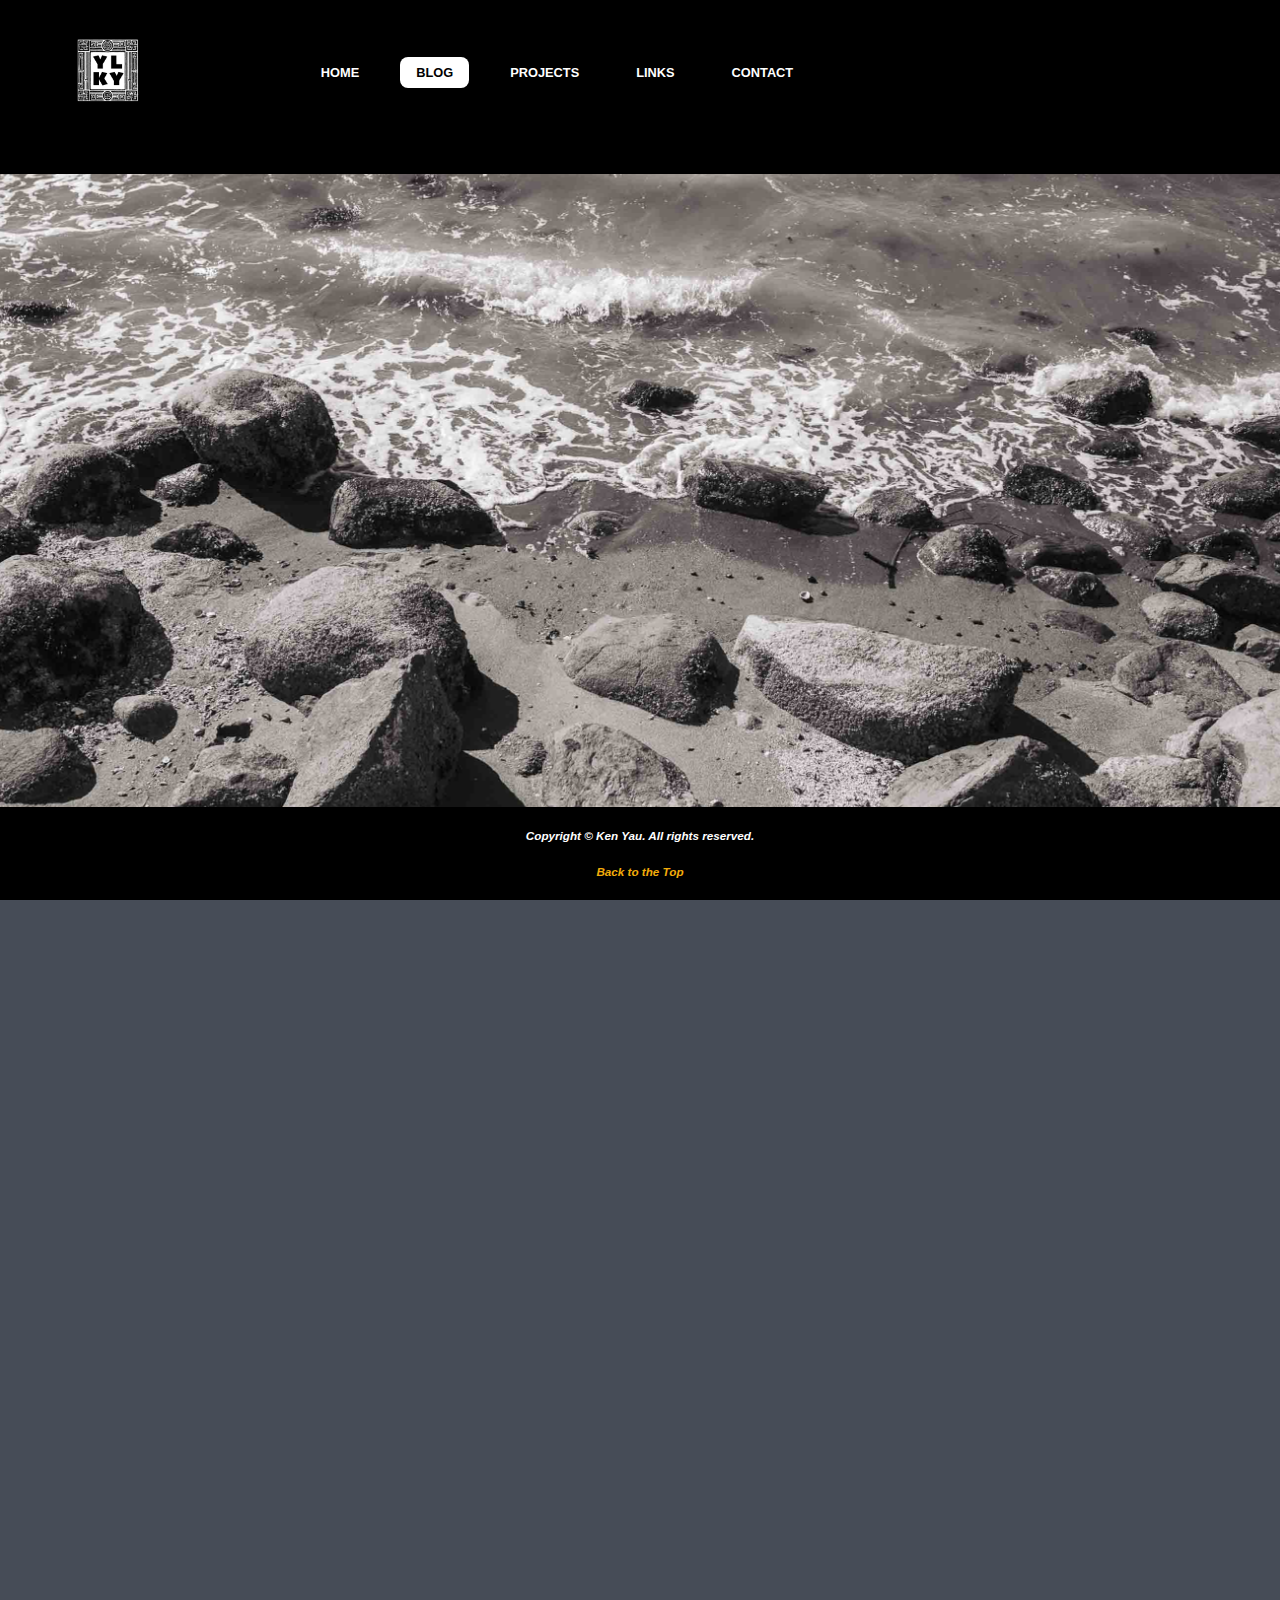
==== commit 332726ba: "Add files via upload" ====
--- a/blog.html
+++ b/blog.html
@@ -1,9 +1,7 @@
 <!DOCTYPE html>
 <html>
   <head>
-    <!-- ASSIGNMENT 03 REQUIREMENT: The following code links the external CSS file to this HTML file. -->
     <link rel="stylesheet" href="styles.css" />
-    <!-- ASSIGNMENT 03 REQUIREMENT: THe following code links external fonts using Google Font to my website. -->
     <link rel="preconnect" href="https://fonts.googleapis.com" />
     <link rel="preconnect" href="https://fonts.gstatic.com" crossorigin />
     <link
@@ -36,7 +34,9 @@
             <a href="index.html">HOME</a>
           </li>
           <li>
-            <a  id="active" href="blog.html" style="text-decoration: none">BLOG</a>
+            <a id="active" href="blog.html" style="text-decoration: none"
+              >BLOG</a
+            >
           </li>
           <li>
             <a href="projects.html" style="text-decoration: none">PROJECTS</a>
@@ -45,9 +45,7 @@
             <a href="links.html" style="text-decoration: none">LINKS</a>
           </li>
           <li>
-            <a href="mailto:yauken@outlook.com" style="text-decoration: none"
-              >CONTACT</a
-            >
+            <a href="contact.html" style="text-decoration: none">CONTACT</a>
           </li>
         </ul>
       </nav>
@@ -86,226 +84,215 @@
         </li>
       </ul>
     </header>
-    <div class="blog">
-      <h2>
-        Ocotber 10, 2024: A Really Expensive Pork Chop and a Beer Killed by Beef
-        Jerky
-      </h2>
-      <p>
-        Jeff was in town last week for a wedding so we had a chance to catch up.
-        We went to check out this really cool restaurant called Bar Tartar in
-        Gastown. The idea behind this spot is that they have rotating chefs that
-        come in and create feature menus for a limited time. This time around,
-        Jeff treated me to some pork, hand made pasta noodles, and vegetables.
-        They were small tapas, but really tasty. Honestly it was pretty
-        expensive, but definitely worth the experience if you are a food lover.
-      </p>
-      <div class="image-gallery">
-        <img
-          class="blogpics"
-          style="max-height: 500px"
-          src="media/DSCF9095.jpg"
-          alt="A Strawberry Radler"
-        />
-        <img
-          class="blogpics"
-          style="max-height: 500px"
-          src="media/DSCF9099.jpg"
-          alt="A Strawberry Radler"
-        />
-      </div>
-      <p>
-        Afterwards, we went to Guilt and Co again (which is quickly becoming one of my favorite
-        spots here in the city). I spilled a beer all over Jeff while trying to get a piece of
-        beef jerky, so that was one way to start the experience. Later on in the night, we walked
-        down Granville St and as is tradition for my blog, got a pizza from Firecrust before heading
-        home. I also learned that my Fuji X100 camera really likes to default to 12800 ISO when set on
-        automatic, even when using the built in flash, so that was a lesson learned to manually set that
-        as these photos look pretty rough!
-        <div class="image-gallery">
-          <img
-            class="blogpics"
-            style="max-height: 500px"
-            src="media/DSCF9111.jpg"
-            alt="A Strawberry Radler"
-          />
-          <img
-            class="blogpics"
-            style="max-height: 500px"
-            src="media/DSCF9116.jpg"
-            alt="A Strawberry Radler"
-          />
-        </div>
-      </p>
-
-      <hr style="margin-top: 36px; margin-bottom: 36px" />
-
-      <h2>September 29, 2024: A day on the beach, and even more 'za!'</h2>
-      <p>
-        Because Kat is in town, we took a trip down to the beach for a walk and
-        a quick bite to eat. It's a shame I haven't been down here more, as I
-        actually live really close to the beach. Life's been kinda busy with
-        school and work, but I really should make an effort to get down there
-        more. Our first stop was to go to Craft for a round of drinks and more
-        pizza. To our pleasant surprise, Craft has happy hour all day on Sunday!
-        Cheap eats and drinks are a necessity while I'm school so I may need to
-        come back here often.
-      </p>
-      <div class="image-gallery">
-        <img
-          class="blogpics"
-          style="max-height: 500px"
-          src="media/DSCF9050.jpg"
-          alt="A Strawberry Radler"
-        />
-        <img
-          class="blogpics"
-          style="max-height: 500px"
-          src="media/DSCF9055.jpg"
-          alt="More Pizza"
-        />
-      </div>
-      <p>
-        Next we went down to the beach for a walk. While it was sunny, it was
-        actually pretty cold. But it wasn't hard to be inspired to take some
-        street photography here. As I mentioned before, I've been really busy
-        and haven't had a lot of time to actually get out here and be creative
-        with my camera. I hope to change that soon, as I'm starting to get more
-        comfortable being a here in my new home. Stay tuned for more!
-      </p>
-      <div class="image-gallery">
-        <img
-          class="blogpics"
-          style="max-height: 500px"
-          src="media/DSCF9058.jpg"
-          alt="A couple enjoying the beach"
-        />
-        <img
-          class="blogpics"
-          style="max-height: 500px"
-          src="media/DSCF9060.jpg"
-          alt="The Vancouver seawall"
-        />
-        <img
-          class="blogpics"
-          style="max-height: 500px"
-          src="media/DSCF9067.jpg"
-          alt="The rocky shore"
-        />
-        <img
-          class="blogpics"
-          style="max-height: 500px"
-          src="media/DSCF9077.jpg"
-          alt="Kat on the beach"
-        />
-      </div>
-
-      <hr style="margin-top: 36px; margin-bottom: 36px" />
-
-      <h2>
-        September 28, 2024: A night of live music, tacos, and a little slice of
-        'za!
-      </h2>
-      <p>
-        Finally! The first long weekend since the start of school! Kat joined me
-        in Vancouver from Edmonton over the weekend, and I finally got a day off
-        of work to enjoy the city a little. We started off with some shopping
-        over in Richmond, and I picked up a Super Puff jacket that is rated up
-        to -30&degC. Hopefully I won't be needing that here, but so far it's
-        actually been a little colder here then it has been back in Edmonton. I
-        guess in Vancouver, the temperature is more moderate throughout the
-        whole year unlike the big swing from hot to cold back at home. Mid way
-        through our shopping we stopped by Japadog to try some of their hot
-        dogs. I had actually walked by this restaurant multiple times in the
-        past and always wanted to try it. It was a good snack, and gets a
-        recommenation from me!
-      </p>
-      <div class="image-gallery">
-        <img
-          class="blogpics"
-          style="max-height: 500px"
-          src="media/DSCF8983.jpg"
-          alt="Plane landing in Richmond"
-        />
-        <img
-          class="blogpics"
-          style="max-height: 500px"
-          src="media/DSCF8996.jpg"
-          alt="Kat eating a hot dog"
-        />
-        <img
-          class="blogpics"
-          style="max-height: 500px"
-          src="media/DSCF8997.jpg"
-          alt="A delicious hot dog"
-        />
-      </div>
-      <p>
-        After shopping we decided to do something a little more unique and
-        headed by train down to Gastown for some live music and dinner. We
-        managed to get to the restaurant before the end of happy hour, so we got
-        a round of tacos and a mushroom pizza, along with a couple pints of
-        local beer. Ryland Moranz played a set while we ate dinner, who is from
-        Alberta! After dinner, it was back home to drop off our shopping and we
-        ended up just crashing for the night.
-      </p>
-      <div class="image-gallery">
-        <img
-          class="blogpics"
-          style="max-height: 500px"
-          src="media/DSCF9017.jpg"
-          alt="Ken having a beer at Guilt and Co"
-        />
-        <img
-          class="blogpics"
-          style="max-height: 500px"
-          src="media/DSCF9018.jpg"
-          alt="A performance at Guilt and Co"
-        />
-        <img
-          class="blogpics"
-          style="max-height: 500px"
-          src="media/DSCF9024.jpg"
-          alt="A pizza from Guilt and Co"
-        />
+    <div class="bloglayout">
+      <div>
+        <section id="oct24">
+          <div class="blog">
+            <h2>Ocotber 28, 2024: A Night out with Ma!</h2>
+            <p>
+              In what is fortunately becoming a revolving door of friends and
+              family visiting me from Edmonton (and across the country), it's
+              been a little easier to adjust to life here in Vancouver. I'll
+              admit, there are days that I do feel a little lonely and miss my
+              friends back home, but this week, my Mom came to spend some time
+              with me. It's amazing to think of how much has changed in such a
+              short time. We went to the noodle house that we dined at the last
+              time I was here. But the last time we ate there, I was a tourist,
+              here to explore, dine out, and take a break from my life in
+              Edmonton. Now, I'm the one taking my Mom out, and she's one
+              visiting me.
+            </p>
+            <img src="media/DSCF9329.jpg" alt="Mom out in in town" />
+            <img src="media/DSCF9332.jpg" alt="A massive bowl of noodles" />
+            <p>
+              Of course, no visit from someone from home would be complete if I
+              didn't take them to Gastown (and more specifically, Guilt and Co).
+              At least this time, I remembered to set my ISO setting on my
+              camera manually so it didn't default to 12800 ISO for every
+              picture. I've been really liking the direct, party flash style of
+              photography lately. So this time, instead of using the on camera
+              flash built into the X100, I brought it out with my Godox Lux
+              Senior flash, to really complete my look at a ancient geezer with
+              a vintage camera. With the flash placed a little higher on the
+              camera, it really takes some beautiful pictures that don't have
+              the red eye issues that come with using the built in flash. I
+              think it doesn't work as well for full length pictures (see below)
+              as the flash doesn't have the best range, and it loses the
+              advantage of it's relatively large round beauty dish, but overall
+              I'm pretty happy with these images!
+              <img src="media/DSCF9390.jpg" alt="Great balls of fire" />
+              <img src="media/DSCF9392.jpg" alt="Mom in Gastown" />
+              <img src="media/DSCF9447.jpg" alt="Ma and I in Gastown" />
+            </p>
+          </div>
+
+          <div class="blog">
+            <h2>
+              Ocotber 10, 2024: A Really Expensive Pork Chop and a Beer Killed
+              by Beef Jerky
+            </h2>
+            <p>
+              Jeff was in town last week for a wedding so we had a chance to
+              catch up. We went to check out this really cool restaurant called
+              Bar Tartar in Gastown. The idea behind this spot is that they have
+              rotating chefs that come in and create feature menus for a limited
+              time. This time around, Jeff treated me to some pork, hand made
+              pasta noodles, and vegetables. They were small tapas, but really
+              tasty. Honestly it was pretty expensive, but definitely worth the
+              experience if you are a food lover.
+            </p>
+            <img src="media/DSCF9095.jpg" alt="Bar Tartare" />
+            <img src="media/DSCF9099.jpg" alt="Old Money Pork" />
+            <p>
+              Afterwards, we went to Guilt and Co again (which is quickly
+              becoming one of my favorite spots here in the city). I spilled a
+              beer all over Jeff while trying to get a piece of beef jerky, so
+              that was one way to start the experience. Later on in the night,
+              we walked down Granville St and as is tradition for my blog, got a
+              pizza from Firecrust before heading home. I also learned that my
+              Fuji X100 camera really likes to default to 12800 ISO when set on
+              automatic, even when using the built in flash, so that was a
+              lesson learned to manually set that as these photos look pretty
+              rough!
+            </p>
+            <img src="media/DSCF9111.jpg" alt="ISO 12800 Baby" />
+            <img src="media/DSCF9116.jpg" alt="A Late Late Pizza" />
+          </div>
+
+          <div class="blog">
+            <h2>September 29, 2024: A day on the beach, and even more 'za!'</h2>
+            <p>
+              Because Kat is in town, we took a trip down to the beach for a
+              walk and a quick bite to eat. It's a shame I haven't been down
+              here more, as I actually live really close to the beach. Life's
+              been kinda busy with school and work, but I really should make an
+              effort to get down there more. Our first stop was to go to Craft
+              for a round of drinks and more pizza. To our pleasant surprise,
+              Craft has happy hour all day on Sunday! Cheap eats and drinks are
+              a necessity while I'm school so I may need to come back here
+              often.
+            </p>
+            <img
+              src="media/DSCF9050.jpg"
+              alt="I couldn't find a Tennis Sweater"
+            />
+            <img src="media/DSCF9055.jpg" alt="Greasy Pizza" />
+            <p>
+              Next we went down to the beach for a walk. While it was sunny, it
+              was actually pretty cold. But it wasn't hard to be inspired to
+              take some street photography here. As I mentioned before, I've
+              been really busy and haven't had a lot of time to actually get out
+              here and be creative with my camera. I hope to change that soon,
+              as I'm starting to get more comfortable being a here in my new
+              home. Stay tuned for more!
+            </p>
+            <img src="media/DSCF9058.jpg" alt="A couple enjoying the beach" />
+            <img src="media/DSCF9060.jpg" alt="The Vancouver seawall" />
+            <img src="media/DSCF9067.jpg" alt="The rocky shore" />
+            <img src="media/DSCF9077.jpg" alt="Kat on the beach" />
+          </div>
+        </section>
+
+        <section id="sept24">
+          <div class="blog">
+            <h2>
+              September 28, 2024: A night of live music, tacos, and a little
+              slice of 'za!
+            </h2>
+            <p>
+              Finally! The first long weekend since the start of school! Kat
+              joined me in Vancouver from Edmonton over the weekend, and I
+              finally got a day off of work to enjoy the city a little. We
+              started off with some shopping over in Richmond, and I picked up a
+              Super Puff jacket that is rated up to -30&degC. Hopefully I won't
+              be needing that here, but so far it's actually been a little
+              colder here then it has been back in Edmonton. I guess in
+              Vancouver, the temperature is more moderate throughout the whole
+              year unlike the big swing from hot to cold back at home. Mid way
+              through our shopping we stopped by Japadog to try some of their
+              hot dogs. I had actually walked by this restaurant multiple times
+              in the past and always wanted to try it. It was a good snack, and
+              gets a recommenation from me!
+            </p>
+            <img src="media/DSCF8983.jpg" alt="Plane landing in Richmond" />
+            <img src="media/DSCF8996.jpg" alt="Kat eating a hot dog" />
+            <img src="media/DSCF8997.jpg" alt="A delicious hot dog" />
+            <p>
+              After shopping we decided to do something a little more unique and
+              headed by train down to Gastown for some live music and dinner. We
+              managed to get to the restaurant before the end of happy hour, so
+              we got a round of tacos and a mushroom pizza, along with a couple
+              pints of local beer. Ryland Moranz played a set while we ate
+              dinner, who is from Alberta! After dinner, it was back home to
+              drop off our shopping and we ended up just crashing for the night.
+            </p>
+            <img
+              src="media/DSCF9017.jpg"
+              alt="Ken having a beer at Guilt and Co"
+            />
+            <img src="media/DSCF9018.jpg" alt="A performance at Guilt and Co" />
+            <img src="media/DSCF9024.jpg" alt="A pizza from Guilt and Co" />
+          </div>
+        </section>
+      </div>
+      <div style="height: fit-content" class="blognav">
+        <section id="blognavsection">
+          <h2>By Date</h2>
+          <hr />
+          <p>
+            <a href="#oct24">October</a>
+          </p>
+          <p>
+            <a href="#sept24">September</a>
+          </p>
+        </section>
       </div>
     </div>
     <footer>
-      <ul id="footer-socialmedia" style="margin-bottom: 3px">
-        <li>
-          <a href="http://www.instagram.com/kenoutofken/" target="_blank"
-            ><img
-              src="assets/icons8-instagram-24.png"
-              width="24px"
-              height="24px"
-          /></a>
-        </li>
-        <li>
-          <a href="http://www.facebook.com/itskenoutofken/" target="_blank"
-            ><img
-              src="assets/icons8-facebook-24.png"
-              width="24px"
-              height="24px"
-          /></a>
-        </li>
-        <li>
-          <a href="https://www.linkedin.com/in/kenoutofken/" target="_blank"
-            ><img
-              src="assets/icons8-linkedin-24.png"
-              width="24px"
-              height="24px"
-          /></a>
-        </li>
-        <li>
-          <a href="http://www.pinterest.com/kenoutofken/" target="_blank"
-            ><img
-              src="assets/icons8-pinterest-24.png"
-              width="24px"
-              height="24px"
-          /></a>
-        </li>
-      </ul>
-      <h3>Copyright &copy Ken Yau. All rights reserved.</h3>
+      <div class="footercontent">
+        <div>
+          <ul id="footer-socialmedia" style="margin-bottom: 3px">
+            <li>
+              <a href="http://www.instagram.com/kenoutofken/" target="_blank"
+                ><img
+                  src="assets/icons8-instagram-24.png"
+                  width="24px"
+                  height="24px"
+              /></a>
+            </li>
+            <li>
+              <a href="http://www.facebook.com/itskenoutofken/" target="_blank"
+                ><img
+                  src="assets/icons8-facebook-24.png"
+                  width="24px"
+                  height="24px"
+              /></a>
+            </li>
+            <li>
+              <a href="https://www.linkedin.com/in/kenoutofken/" target="_blank"
+                ><img
+                  src="assets/icons8-linkedin-24.png"
+                  width="24px"
+                  height="24px"
+              /></a>
+            </li>
+            <li>
+              <a href="http://www.pinterest.com/kenoutofken/" target="_blank"
+                ><img
+                  src="assets/icons8-pinterest-24.png"
+                  width="24px"
+                  height="24px"
+              /></a>
+            </li>
+          </ul>
+        </div>
+        <div>
+          <h3>Copyright &copy Ken Yau. All rights reserved.</h3>
+        </div>
+        <div>
+          <h3><a href="#blognavsection">Back to the Top</a></h3>
+        </div>
+      </div>
     </footer>
   </body>
 </html>
--- a/styles.css
+++ b/styles.css
@@ -9,6 +9,15 @@
         "b c c"
         "d e e"
         "f f g";
+        transform: translateX(-100%);
+        animation: row forwards 0.25s ease-out;
+        animation-delay: 0.5s;
+}
+@keyframes row {
+    to {
+        opacity: 1;
+        transform: translateX(0);
+    }
 }
 .a, .b, .c, .d, .e, .f, .g {
     padding: 40px;
@@ -53,7 +62,6 @@
     display: flex;
     justify-content: space-evenly;
     align-items: center;
-/* ASSIGNMENT 03 REQUIREMENT: The following code defines a different color for my header, main (body), and footer. */
     background-color: black;
     padding-top: 30px;
     width: 100%;
@@ -67,13 +75,10 @@
 #sitelogo {
     max-height: 80px;
 }
-/* ASSIGNMENT 03 REQUIREMENT: CSS Box Model is used throughout this stylesheet to create padding, margins, and borders around
-various sections to create the intended layout. */
 body {
     display: flex;
     justify-content: center;
     font-family: "Roboto", sans-serif;
-/* ASSIGNMENT 03 REQUIREMENT: The following code defines a different color for my header, main (body), and footer. */
     background-color: rgb(70, 76, 87);
     margin-left: 75px;
     margin-right: 75px;
@@ -138,13 +143,12 @@
     font-weight: lighter;
     line-height: 2;
 }
-/* ASSIGNMENT 03 REQUIREMENT: The following code changes the display of my links. It makes the default color for the links red, 
-and when hovered over, it turns white. */
 a {
     text-decoration: none;
     color: #f2ac0a;
     font-weight: bold;
 }
+/* Assignment 04 (Bonus): The following CSS allows for a hover state on the links within the web page. */
 a:hover {
     color: white;
     text-decoration: underline;
@@ -167,6 +171,7 @@
     gap: 75px;
     font-size: 1em;
 }
+ /* Assignment 04: The navigation menu on the top is presented in a horizontal layout on large screens. */
 .menu {
     display: flex;
     font-family: "Oswald", sans-serif;
@@ -185,8 +190,6 @@
     padding: 8px 16px;
     color: black;
 }
-/* ASSIGNMENT 03 REQUIREMENT: The following code applies to the images in the blog section of the website. It creates a white
-border around the images for visual enhancement. */
 .blogpics {
     border: 5px solid white;
     max-width: 100%;
@@ -196,8 +199,9 @@
 }
 .blog {         
     font-family: "Roboto", sans-serif;
-    max-width: 1920px;
+    max-width: 1400px;
     background-color: rgba(0, 0, 0, 0.85);
+    margin: 8px 8px;
     border-radius: 24px;
     padding-left: 48px;
     padding-top: 24px;
@@ -210,14 +214,39 @@
     animation-delay: 0.5s;
     overflow-y: auto;
 }
+.blognav {         
+    font-family: "Roboto", sans-serif;
+    max-width: 1400px;
+    background-color: rgba(0, 0, 0, 0.85);
+    margin: 8px 8px;
+    border-radius: 24px;
+    padding-left: 48px;
+    padding-top: 24px;
+    padding-right: 48px;
+    padding-bottom: 24px;
+    color: white;
+    opacity: 0;
+    transform: translateX(-100%);
+    animation: blog 0.5s forwards ease-out;
+    animation-delay: 0.5s;
+}
+.bloglayout {
+    display: grid; 
+    grid-template-columns: 4fr 1fr;
+    gap: 10px
+}
+.blog img {
+    border: 5px solid white;
+    width: 100%;
+    border-radius: 16px;
+    margin: 8px 8px;
+}
 @keyframes blog {
     to {
         opacity: 1;
         transform: translateX(0);
     }
 }
-/* ASSIGNMENT 03 REQUIREMENT: The following code adds a margin to my <ul> and <ol> list items. The bullet points for both of
-these lists has been customized to a square. */
 ol {
     margin-left: 50px;
     font-family: helvetica, san-serif;
@@ -241,7 +270,6 @@
     display: none;
 }
 footer {
-/* ASSIGNMENT 03 REQUIREMENT: The following code defines a different color for my header, main (body), and footer. */
     background-color: black;
     padding: 10px;
     width: 100%;
@@ -251,7 +279,7 @@
     z-index: 1000;
     color: white;
     display: flex;
-    justify-content: center;
+    justify-content: space-between;
     text-align: center;
     font-size: 10px;
     font-style: italic;
@@ -264,6 +292,12 @@
 }
 input[type="checkbox"] {
     display: none;
+}
+.footercontent {
+    display: flex;
+    justify-content: center;
+    flex-direction: column;
+    width: 100%;
 }
 #active {
     text-decoration: none;
@@ -272,9 +306,44 @@
     border-radius: 8px;
     padding: 8px 16px;
 }
-/* ASSIGNMENT 03 REQUIREMENT: The following code allows for my website to be responsive. Using the media query, the website
-changes its layout when a screen size smaller than 1080px wide is used to access it. */
+#sept24 {
+    scroll-margin-top: 180px;
+}
+#oct24 {
+    scroll-margin-top: 180px;
+}
+#blognavsection {
+    scroll-margin-top: 1000px;
+}
+html {
+    scroll-behavior: smooth;
+}
 @media (max-width: 1080px) {
+    .footercontent {
+        display: flex;
+        justify-content: space-evenly;
+        flex-direction: column;
+    }
+    .bloglayout {
+        display: grid; 
+        grid-template-columns: 1fr;
+        grid-template-areas:
+            "blognav"
+            "blog";
+        gap: 10px;
+    }
+    .blognav {
+        grid-area: blognav;
+    }
+    .blog {
+        grid-area: blog;
+    }
+    #sept24 {
+        scroll-margin-top: 120px;
+    }
+    #oct24 {
+        scroll-margin-top: 120px;
+    }
     header {
         justify-content: space-between;
         padding: 8px 12px;
@@ -310,6 +379,9 @@
     .menu {
         display: block;
     }
+    /* Assignment 04: The navigation bar/menu collapses into a hamburger icon on the top right using the following CSS.
+    The menu is hidden to the right (-150%) until the checkbox (hamburger) is clicked, which reveals from the right
+    with a 0.3s ease. */
     #menubar {
         display: flex;
         position: fixed;
@@ -380,9 +452,11 @@
     }
     ul {
         font-weight: lighter;
+        margin-left: 3px;
     }
     ol {
         font-weight: lighter;
+        margin-left: 3px;
     }
     .row {
         display: grid;
